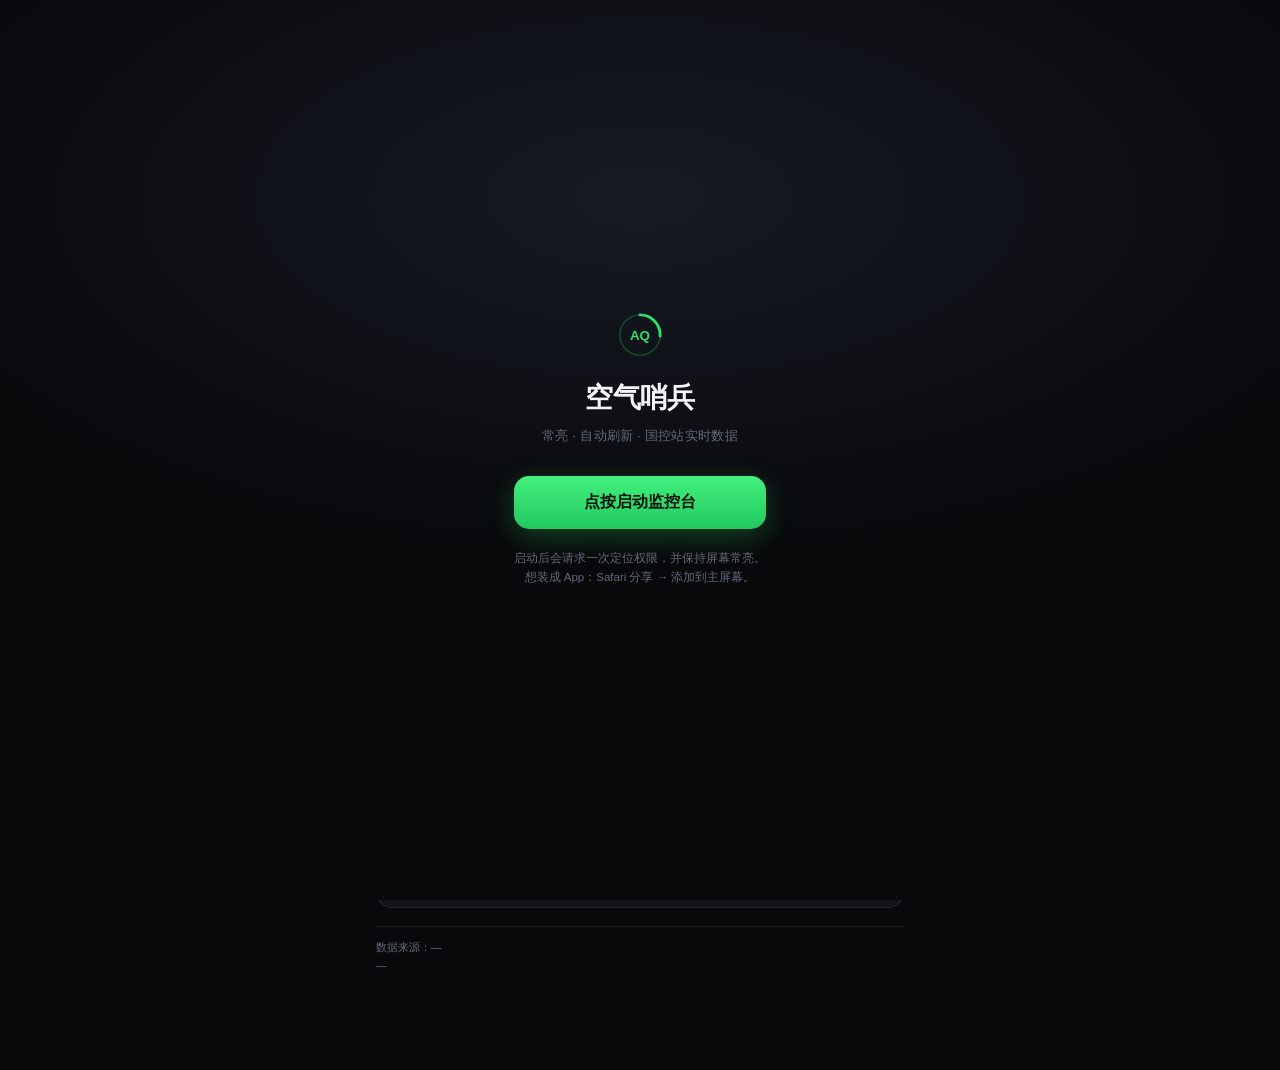
==== index.html @ 1b3ec516 "air sentinel: static PWA + hourly official CNEMC snapshot via Actions" ====
<!DOCTYPE html>
<html lang="zh-CN">
<head>
<meta charset="utf-8">
<meta name="viewport" content="width=device-width, initial-scale=1, maximum-scale=1, user-scalable=no, viewport-fit=cover">
<title>空气哨兵 · 便携版（模式数据）</title>
<meta name="description" content="iPhone 常亮实时空气质量看板，自动刷新，无需下拉。">
<meta name="theme-color" content="#08090b">
<meta name="apple-mobile-web-app-capable" content="yes">
<meta name="mobile-web-app-capable" content="yes">
<meta name="apple-mobile-web-app-status-bar-style" content="black-translucent">
<meta name="apple-mobile-web-app-title" content="空气哨兵">
<meta name="format-detection" content="telephone=no">
<link rel="apple-touch-icon" href="[data-uri]">



<style>
/* 空气哨兵 AirSentinel — 夜间观测站仪表 */

:root {
  --bg: #08090b;
  --surface: #11131a;
  --surface-2: #171a22;
  --line: rgba(255, 255, 255, 0.08);
  --line-strong: rgba(255, 255, 255, 0.16);
  --text: #f2f4f8;
  --text-2: #99a0ae;
  --text-3: #626a78;
  --aqi: #4a5060;
  --safe-top: env(safe-area-inset-top, 0px);
  --safe-bottom: env(safe-area-inset-bottom, 0px);
  --safe-left: env(safe-area-inset-left, 0px);
  --safe-right: env(safe-area-inset-right, 0px);
}

* { box-sizing: border-box; -webkit-tap-highlight-color: transparent; }

html, body {
  margin: 0;
  padding: 0;
  background: var(--bg);
  color: var(--text);
  font-family: -apple-system, BlinkMacSystemFont, "SF Pro Text", "PingFang SC",
    "Helvetica Neue", "Microsoft YaHei", sans-serif;
  font-size: 15px;
  line-height: 1.45;
  -webkit-font-smoothing: antialiased;
  -webkit-text-size-adjust: 100%;
  overscroll-behavior-y: none;
}

body {
  min-height: 100vh;
  min-height: 100dvh;
}

#wake-video {
  position: fixed;
  top: -1px;
  left: -1px;
  width: 1px;
  height: 1px;
  opacity: 0;
  pointer-events: none;
  z-index: -1;
}

/* 顶部主色漫射光 */
#glow {
  position: fixed;
  inset: 0;
  pointer-events: none;
  z-index: 0;
  background:
    radial-gradient(120% 55% at 50% -12%, color-mix(in srgb, var(--aqi) 42%, transparent) 0%, transparent 62%),
    radial-gradient(90% 40% at 50% 0%, color-mix(in srgb, var(--aqi) 16%, transparent) 0%, transparent 70%);
  transition: background 1.2s ease;
  will-change: background;
}

#app {
  position: relative;
  z-index: 1;
  max-width: 560px;
  margin: 0 auto;
  padding: calc(var(--safe-top) + 10px) calc(16px + var(--safe-right)) calc(var(--safe-bottom) + 96px) calc(16px + var(--safe-left));
  transition: transform 1.6s cubic-bezier(.4, 0, .2, 1);
  will-change: transform;
}

/* ---------- 顶栏 ---------- */
#topbar {
  display: flex;
  align-items: flex-start;
  justify-content: space-between;
  gap: 12px;
  min-height: 46px;
}

.loc-block { min-width: 0; flex: 1; }

.loc-name {
  font-size: 19px;
  font-weight: 600;
  letter-spacing: -0.01em;
  white-space: nowrap;
  overflow: hidden;
  text-overflow: ellipsis;
}

.loc-sub {
  font-size: 12px;
  color: var(--text-3);
  margin-top: 2px;
  white-space: nowrap;
  overflow: hidden;
  text-overflow: ellipsis;
  font-variant-numeric: tabular-nums;
}

.live-block {
  display: flex;
  align-items: center;
  gap: 8px;
  flex-shrink: 0;
  padding-top: 2px;
}

.ring-wrap { position: relative; width: 30px; height: 30px; }

.ring { width: 30px; height: 30px; transform: rotate(-90deg); display: block; }

.ring-bg { fill: none; stroke: rgba(255, 255, 255, 0.10); stroke-width: 3; }

.ring-fg {
  fill: none;
  stroke: var(--aqi);
  stroke-width: 3;
  stroke-linecap: round;
  stroke-dasharray: 100.53;
  stroke-dashoffset: 0;
  transition: stroke 1.2s ease;
}

.ring-dot {
  position: absolute;
  top: 50%;
  left: 50%;
  width: 5px;
  height: 5px;
  margin: -2.5px 0 0 -2.5px;
  border-radius: 50%;
  background: var(--aqi);
  transition: background 1.2s ease;
}

.ring-dot.pulse { animation: pulse 2.4s ease-in-out infinite; }

@keyframes pulse {
  0%, 100% { opacity: 1; transform: scale(1); }
  50% { opacity: 0.35; transform: scale(0.72); }
}

.live-text { display: flex; flex-direction: column; align-items: flex-end; line-height: 1.15; }

.live-label { font-size: 10px; color: var(--text-3); letter-spacing: 0.02em; }

.live-count {
  font-size: 13px;
  font-weight: 600;
  font-variant-numeric: tabular-nums;
  color: var(--text-2);
}

/* ---------- 横幅 ---------- */
.banner {
  margin-top: 12px;
  padding: 10px 12px;
  border-radius: 12px;
  font-size: 12.5px;
  line-height: 1.5;
  border: 1px solid transparent;
  display: flex;
  gap: 8px;
  align-items: flex-start;
}

.banner::before {
  content: "";
  flex-shrink: 0;
  width: 6px;
  height: 6px;
  border-radius: 50%;
  margin-top: 6px;
  background: currentColor;
}

.banner.warn { background: rgba(255, 176, 32, 0.12); border-color: rgba(255, 176, 32, 0.3); color: #ffc861; }
.banner.err  { background: rgba(255, 77, 79, 0.12); border-color: rgba(255, 77, 79, 0.32); color: #ff8b8c; }
.banner.info { background: rgba(64, 158, 255, 0.12); border-color: rgba(64, 158, 255, 0.3); color: #79bcff; }

.banner b { font-weight: 600; }

/* ---------- Hero ---------- */
.hero { margin-top: 6px; padding: 14px 0 6px; }

.hero-top { display: flex; justify-content: space-between; align-items: center; }

.hero-kicker {
  font-size: 11px;
  color: var(--text-3);
  letter-spacing: 0.08em;
  text-transform: uppercase;
}

.aqi-row {
  display: flex;
  align-items: baseline;
  gap: 14px;
  margin-top: -6px;
}

.aqi-num {
  font-size: clamp(92px, 32vw, 150px);
  font-weight: 600;
  letter-spacing: -0.055em;
  line-height: 0.92;
  color: var(--aqi);
  font-variant-numeric: tabular-nums;
  transition: color 1.2s ease;
  text-shadow: 0 0 48px color-mix(in srgb, var(--aqi) 34%, transparent);
  min-width: 2ch;
}

.aqi-num.tick { animation: tick 0.55s cubic-bezier(.2, .8, .3, 1); }

@keyframes tick {
  0% { transform: translateY(7px); opacity: 0.35; }
  100% { transform: translateY(0); opacity: 1; }
}

.aqi-side { flex: 1; min-width: 0; padding-bottom: 8px; }

.aqi-level {
  font-size: 26px;
  font-weight: 650;
  letter-spacing: -0.01em;
  color: var(--text);
  line-height: 1.1;
}

.aqi-alt {
  margin-top: 6px;
  font-size: 11.5px;
  color: var(--text-3);
  font-variant-numeric: tabular-nums;
  line-height: 1.4;
}

.aqi-alt b { color: var(--text-2); font-weight: 600; }

.aqi-primary {
  margin-top: 7px;
  font-size: 12.5px;
  color: var(--text-2);
}

.aqi-primary .chip {
  display: inline-block;
  padding: 2px 8px;
  border-radius: 6px;
  background: var(--surface-2);
  border: 1px solid var(--line);
  color: var(--text);
  font-weight: 600;
  font-size: 11.5px;
  margin-right: 5px;
}

/* 六级色标 */
.aqi-scale {
  display: flex;
  gap: 3px;
  margin-top: 14px;
  height: 4px;
}

.aqi-scale span {
  flex: 1;
  border-radius: 2px;
  background: var(--line-strong);
  opacity: 0.32;
  transition: opacity 0.5s ease, transform 0.5s ease;
}

.aqi-scale span[data-lv="0"] { background: #2ee06a; }
.aqi-scale span[data-lv="1"] { background: #f2d024; }
.aqi-scale span[data-lv="2"] { background: #ff8f3c; }
.aqi-scale span[data-lv="3"] { background: #ff4d4f; }
.aqi-scale span[data-lv="4"] { background: #c45cff; }
.aqi-scale span[data-lv="5"] { background: #a03054; }

.aqi-scale span.on { opacity: 1; transform: scaleY(1.9); }

.aqi-advice {
  margin: 14px 0 0;
  font-size: 13.5px;
  line-height: 1.62;
  color: var(--text-2);
}

.aqi-stamp {
  margin-top: 10px;
  font-size: 11.5px;
  color: var(--text-3);
  font-variant-numeric: tabular-nums;
}

/* ---------- 六项污染物 ---------- */
.grid6 {
  display: grid;
  grid-template-columns: repeat(3, 1fr);
  gap: 8px;
  margin-top: 20px;
}

.pcell {
  background: var(--surface);
  border: 1px solid var(--line);
  border-radius: 13px;
  padding: 10px 11px 11px;
  position: relative;
  overflow: hidden;
}

.pcell.hot { border-color: color-mix(in srgb, var(--pc, #fff) 45%, transparent); }

.pcell-label {
  font-size: 11px;
  color: var(--text-3);
  letter-spacing: 0.02em;
  display: flex;
  justify-content: space-between;
  align-items: baseline;
  gap: 4px;
}

.pcell-iaqi { font-size: 10px; font-variant-numeric: tabular-nums; opacity: 0.85; }

.pcell-val {
  margin-top: 5px;
  font-size: 23px;
  font-weight: 600;
  letter-spacing: -0.025em;
  line-height: 1.05;
  font-variant-numeric: tabular-nums;
  color: var(--text);
}

.pcell-val.na { color: var(--text-3); font-size: 17px; font-weight: 500; }

.pcell-unit { font-size: 10px; color: var(--text-3); margin-top: 2px; font-weight: 400; }

.pcell-bar {
  margin-top: 8px;
  height: 3px;
  border-radius: 2px;
  background: rgba(255, 255, 255, 0.08);
  overflow: hidden;
}

.pcell-bar i {
  display: block;
  height: 100%;
  border-radius: 2px;
  background: var(--pc, var(--text-3));
  width: 0;
  transition: width 0.7s cubic-bezier(.4, 0, .2, 1);
}

/* ---------- 面板 ---------- */
.panel {
  margin-top: 14px;
  background: var(--surface);
  border: 1px solid var(--line);
  border-radius: 16px;
  padding: 14px 14px 13px;
}

.panel-head {
  display: flex;
  align-items: baseline;
  justify-content: space-between;
  gap: 8px;
  margin-bottom: 10px;
}

.panel-head h2 {
  margin: 0;
  font-size: 13px;
  font-weight: 600;
  color: var(--text);
  letter-spacing: 0.01em;
}

.panel-note { font-size: 11px; color: var(--text-3); font-variant-numeric: tabular-nums; }

.panel-foot {
  margin: 10px 0 0;
  font-size: 11px;
  line-height: 1.55;
  color: var(--text-3);
  border-top: 1px solid var(--line);
  padding-top: 9px;
}

.chart-box { position: relative; width: 100%; height: 148px; }

#chart24 { display: block; width: 100%; height: 148px; }

/* 7 天趋势 */
.trend7 { display: flex; flex-direction: column; gap: 1px; }

.t7-row {
  display: grid;
  grid-template-columns: 62px 1fr 74px;
  align-items: center;
  gap: 9px;
  padding: 6px 0;
}

.t7-day { font-size: 12px; color: var(--text-2); font-variant-numeric: tabular-nums; }
.t7-day.today { color: var(--text); font-weight: 600; }

.t7-track { height: 8px; border-radius: 4px; background: rgba(255, 255, 255, 0.06); overflow: hidden; }

.t7-track i {
  display: block;
  height: 100%;
  border-radius: 4px;
  width: 0;
  transition: width 0.7s cubic-bezier(.4, 0, .2, 1);
}

.t7-val {
  display: flex;
  align-items: baseline;
  justify-content: flex-end;
  gap: 6px;
  font-variant-numeric: tabular-nums;
}

.t7-num { font-size: 15px; font-weight: 600; }
.t7-lv { font-size: 10.5px; color: var(--text-3); }

/* 气象 */
.wx-grid {
  display: grid;
  grid-template-columns: repeat(4, 1fr);
  gap: 8px;
}

.wx-cell { text-align: left; }
.wx-k { font-size: 10.5px; color: var(--text-3); letter-spacing: 0.02em; }
.wx-v {
  font-size: 17px;
  font-weight: 600;
  margin-top: 3px;
  font-variant-numeric: tabular-nums;
  letter-spacing: -0.02em;
}
.wx-u { font-size: 10px; color: var(--text-3); font-weight: 400; margin-left: 1px; }

/* ---------- 页脚 ---------- */
#foot {
  margin-top: 18px;
  padding-top: 12px;
  border-top: 1px solid var(--line);
  font-size: 10.5px;
  line-height: 1.7;
  color: var(--text-3);
}

#foot a { color: var(--text-3); }

/* ---------- 悬浮按钮 ---------- */
.gear, .refresh-btn {
  position: fixed;
  z-index: 30;
  width: 46px;
  height: 46px;
  border-radius: 50%;
  border: 1px solid var(--line-strong);
  background: rgba(23, 26, 34, 0.86);
  -webkit-backdrop-filter: blur(18px) saturate(1.5);
  backdrop-filter: blur(18px) saturate(1.5);
  color: var(--text-2);
  display: flex;
  align-items: center;
  justify-content: center;
  cursor: pointer;
  bottom: calc(var(--safe-bottom) + 22px);
  transition: color 0.2s, transform 0.2s, border-color 0.2s;
}

.gear { right: calc(var(--safe-right) + 18px); }
.refresh-btn { right: calc(var(--safe-right) + 74px); }

.gear:active, .refresh-btn:active { transform: scale(0.92); color: var(--text); border-color: var(--aqi); }

.refresh-btn.spin svg { animation: spin 0.8s linear infinite; }
@keyframes spin { to { transform: rotate(360deg); } }

/* ---------- 设置抽屉 ---------- */
.sheet { position: fixed; inset: 0; z-index: 60; }
.sheet[hidden] { display: none; }

.sheet-backdrop {
  position: absolute;
  inset: 0;
  background: rgba(0, 0, 0, 0.55);
  -webkit-backdrop-filter: blur(3px);
  backdrop-filter: blur(3px);
  animation: fade 0.22s ease;
}

@keyframes fade { from { opacity: 0; } to { opacity: 1; } }

.sheet-body {
  position: absolute;
  left: 0;
  right: 0;
  bottom: 0;
  max-height: 88vh;
  max-height: 88dvh;
  overflow-y: auto;
  -webkit-overflow-scrolling: touch;
  background: #101219;
  border-top-left-radius: 22px;
  border-top-right-radius: 22px;
  border-top: 1px solid var(--line-strong);
  padding: 8px 18px calc(var(--safe-bottom) + 26px);
  animation: slideup 0.3s cubic-bezier(.2, .8, .3, 1);
}

@keyframes slideup { from { transform: translateY(100%); } to { transform: translateY(0); } }

.sheet-grip {
  width: 38px;
  height: 4px;
  border-radius: 2px;
  background: rgba(255, 255, 255, 0.22);
  margin: 6px auto 12px;
}

.sheet-title { margin: 0 0 6px; font-size: 17px; font-weight: 650; }

.field { padding: 14px 0; border-top: 1px solid var(--line); }
.field-label { font-size: 11px; color: var(--text-3); letter-spacing: 0.06em; margin-bottom: 9px; }
.field-hint { margin: 9px 0 0; font-size: 11px; line-height: 1.55; color: var(--text-3); }

.seg {
  display: flex;
  gap: 5px;
  background: var(--surface);
  border: 1px solid var(--line);
  border-radius: 11px;
  padding: 3px;
}

.seg button {
  flex: 1;
  border: 0;
  background: transparent;
  color: var(--text-2);
  font-size: 12.5px;
  font-family: inherit;
  padding: 7px 2px;
  border-radius: 8px;
  cursor: pointer;
  white-space: nowrap;
  transition: background 0.18s, color 0.18s;
}

.seg button.on { background: var(--surface-2); color: var(--text); font-weight: 600; box-shadow: 0 1px 3px rgba(0,0,0,0.4); }

.seg-mini { margin-top: 11px; }
.seg-mini button { padding: 5px 2px; font-size: 11.5px; }

.row-switch { display: flex; align-items: center; justify-content: space-between; gap: 14px; }
.row-text { min-width: 0; }
.row-title { font-size: 14px; font-weight: 500; }
.row-sub { font-size: 11.5px; color: var(--text-3); margin-top: 2px; line-height: 1.45; }

.switch {
  flex-shrink: 0;
  width: 50px;
  height: 30px;
  border-radius: 15px;
  border: 1px solid var(--line-strong);
  background: var(--surface);
  padding: 0;
  cursor: pointer;
  position: relative;
  transition: background 0.22s, border-color 0.22s;
}

.switch span {
  position: absolute;
  top: 2px;
  left: 2px;
  width: 24px;
  height: 24px;
  border-radius: 50%;
  background: #6b7280;
  transition: transform 0.22s cubic-bezier(.2, .8, .3, 1), background 0.22s;
}

.switch[aria-checked="true"] { background: color-mix(in srgb, var(--aqi) 34%, var(--surface-2)); border-color: color-mix(in srgb, var(--aqi) 55%, transparent); }
.switch[aria-checked="true"] span { transform: translateX(20px); background: var(--aqi); }

.loc-actions { display: flex; gap: 8px; }

.btn {
  flex: 1;
  border: 1px solid var(--line-strong);
  background: var(--surface-2);
  color: var(--text);
  font-family: inherit;
  font-size: 13.5px;
  font-weight: 500;
  padding: 10px 12px;
  border-radius: 11px;
  cursor: pointer;
  transition: opacity 0.18s, transform 0.18s;
}

.btn:active { transform: scale(0.97); opacity: 0.82; }
.btn-ghost { background: transparent; color: var(--text-2); }
.btn-wide { width: 100%; margin-top: 16px; padding: 13px; font-size: 15px; font-weight: 600; }

.manual-box { display: flex; gap: 8px; margin-top: 9px; }
.manual-box .btn { flex: 0 0 auto; padding: 10px 16px; }

#manual-input {
  flex: 1;
  min-width: 0;
  background: var(--surface);
  border: 1px solid var(--line-strong);
  border-radius: 11px;
  color: var(--text);
  font-family: inherit;
  font-size: 14px;
  padding: 10px 12px;
  outline: none;
}

#manual-input:focus { border-color: var(--aqi); }

.diag {
  font-size: 11px;
  line-height: 1.75;
  color: var(--text-3);
  font-family: ui-monospace, "SF Mono", Menlo, monospace;
  font-variant-numeric: tabular-nums;
  background: var(--surface);
  border: 1px solid var(--line);
  border-radius: 11px;
  padding: 10px 11px;
  word-break: break-all;
}

.diag b { color: var(--text-2); font-weight: 500; }
.diag .ok { color: #2ee06a; }
.diag .bad { color: #ff8b8c; }

/* ---------- 启动层 ---------- */
.boot {
  position: fixed;
  inset: 0;
  z-index: 80;
  background: radial-gradient(90% 60% at 50% 22%, #161a24 0%, var(--bg) 68%);
  display: flex;
  align-items: center;
  justify-content: center;
  padding: 32px 28px calc(var(--safe-bottom) + 32px);
  animation: fade 0.3s ease;
}

.boot[hidden] { display: none; }

.boot-inner { text-align: center; max-width: 340px; }

.boot-mark {
  color: #2ee06a;
  margin: 0 auto 20px;
  width: 46px;
  height: 46px;
  animation: breathe 3.6s ease-in-out infinite;
}

@keyframes breathe {
  0%, 100% { opacity: 0.72; transform: scale(1); }
  50% { opacity: 1; transform: scale(1.06); }
}

.boot-title {
  margin: 0;
  font-size: 28px;
  font-weight: 680;
  letter-spacing: -0.02em;
}

.boot-sub {
  margin: 8px 0 30px;
  font-size: 13px;
  color: var(--text-3);
  letter-spacing: 0.02em;
}

.boot-btn {
  width: 100%;
  border: 0;
  border-radius: 15px;
  padding: 16px;
  font-family: inherit;
  font-size: 16px;
  font-weight: 650;
  color: #06110a;
  background: linear-gradient(180deg, #43f07e 0%, #22c95f 100%);
  cursor: pointer;
  box-shadow: 0 8px 28px rgba(46, 224, 106, 0.26);
  transition: transform 0.16s, box-shadow 0.16s;
}

.boot-btn:active { transform: scale(0.97); box-shadow: 0 4px 16px rgba(46, 224, 106, 0.2); }

.boot-note {
  margin: 20px 0 0;
  font-size: 11.5px;
  line-height: 1.7;
  color: var(--text-3);
}

/* 骨架/空态 */
.skel {
  background: linear-gradient(90deg, rgba(255,255,255,0.045) 25%, rgba(255,255,255,0.09) 37%, rgba(255,255,255,0.045) 63%);
  background-size: 400% 100%;
  animation: shimmer 1.4s ease infinite;
  border-radius: 5px;
  color: transparent !important;
}

@keyframes shimmer { 0% { background-position: 100% 50%; } 100% { background-position: 0 50%; } }

@media (max-width: 360px) {
  .grid6 { grid-template-columns: repeat(2, 1fr); }
  .wx-grid { grid-template-columns: repeat(2, 1fr); gap: 12px; }
  .aqi-level { font-size: 22px; }
}

@media (prefers-reduced-motion: reduce) {
  * { animation-duration: 0.01ms !important; transition-duration: 0.01ms !important; }
}

</style>
</head>
<body>

<!-- iOS 常亮保活：无声循环视频，不可见、不占位 -->
<video id="wake-video" playsinline webkit-playsinline muted loop preload="auto" aria-hidden="true" tabindex="-1"></video>

<div id="glow" aria-hidden="true"></div>

<!-- 首屏启动层：iOS 的常亮/视频保活与定位授权都需要一次用户手势 -->
<div id="boot" class="boot">
  <div class="boot-inner">
    <div class="boot-mark" aria-hidden="true">
      <svg viewBox="0 0 48 48" width="46" height="46">
        <circle cx="24" cy="24" r="21" fill="none" stroke="currentColor" stroke-width="1.5" opacity="0.28"></circle>
        <circle cx="24" cy="24" r="21" fill="none" stroke="currentColor" stroke-width="3" stroke-linecap="round"
                stroke-dasharray="34 98" transform="rotate(-90 24 24)"></circle>
        <text x="24" y="29" text-anchor="middle" font-size="14" font-weight="700" fill="currentColor"
              font-family="-apple-system, sans-serif">AQ</text>
      </svg>
    </div>
    <h1 class="boot-title">空气哨兵</h1>
    <p class="boot-sub">常亮 · 自动刷新 · 国控站实时数据</p>
    <button id="boot-btn" class="boot-btn" type="button">点按启动监控台</button>
    <p class="boot-note">
      启动后会请求一次定位权限，并保持屏幕常亮。<br>
      想装成 App：Safari 分享 → 添加到主屏幕。
    </p>
  </div>
</div>

<div id="app">

  <header id="topbar">
    <div class="loc-block">
      <div id="loc-name" class="loc-name">定位中…</div>
      <div id="loc-sub" class="loc-sub">正在获取你的位置</div>
    </div>
    <div class="live-block">
      <div class="ring-wrap" title="距下次自动刷新">
        <svg class="ring" viewBox="0 0 40 40" aria-hidden="true">
          <circle class="ring-bg" cx="20" cy="20" r="16"></circle>
          <circle class="ring-fg" id="ring-fg" cx="20" cy="20" r="16"></circle>
        </svg>
        <span id="ring-dot" class="ring-dot"></span>
      </div>
      <div class="live-text">
        <span id="live-label" class="live-label">自动刷新</span>
        <span id="live-count" class="live-count">--:--</span>
      </div>
    </div>
  </header>

  <div id="banner" class="banner" hidden></div>

  <main id="main">

    <section class="hero" id="hero">
      <div class="hero-top">
        <span class="hero-kicker" id="std-label">中国标准 AQI</span>
      </div>
      <div class="aqi-row">
        <div class="aqi-num" id="aqi-num">--</div>
        <div class="aqi-side">
          <div class="aqi-level" id="aqi-level">加载中</div>
          <div class="aqi-alt" id="aqi-alt"></div>
          <div class="aqi-primary" id="aqi-primary"></div>
        </div>
      </div>
      <div class="aqi-scale" id="aqi-scale" aria-hidden="true">
        <span data-lv="0"></span><span data-lv="1"></span><span data-lv="2"></span>
        <span data-lv="3"></span><span data-lv="4"></span><span data-lv="5"></span>
      </div>
      <p class="aqi-advice" id="aqi-advice">正在连接数据源…</p>
      <div class="aqi-stamp" id="aqi-stamp"></div>
    </section>

    <section class="grid6" id="grid6"></section>

    <section class="panel">
      <div class="panel-head">
        <h2>过去 24 小时</h2>
        <span class="panel-note" id="note-24">AQI 逐小时</span>
      </div>
      <div class="chart-box">
        <canvas id="chart24"></canvas>
      </div>
    </section>

    <section class="panel">
      <div class="panel-head">
        <h2 id="fc-title">未来 7 天</h2>
        <span class="panel-note">PM2.5 / PM10 / O₃ 日均区间</span>
      </div>
      <div id="trend7" class="trend7"></div>
      <div class="seg seg-mini" id="seg-fc">
        <button type="button" data-v="pm25" class="on">PM2.5</button>
        <button type="button" data-v="pm10">PM10</button>
        <button type="button" data-v="o3">臭氧</button>
      </div>
      <p class="panel-foot" id="fc-foot">这是逐日区间预报（min / avg / max），不是国控站实测值。国控站只发布已发生的实测数据，本身不提供预报。</p>
    </section>

    <section class="panel" id="wx-panel" hidden>
      <div class="panel-head">
        <h2>现场气象</h2>
        <span class="panel-note">辅助判读</span>
      </div>
      <div id="wx-grid" class="wx-grid"></div>
      <p class="panel-foot" id="wx-foot">现场气象与空气质量同一路国控站发布数据，用于解释污染的扩散与累积条件。</p>
    </section>

    <footer id="foot">
      <div id="src-line">数据来源：—</div>
      <div id="meta-line">—</div>
    </footer>

  </main>

</div>

<!-- 悬浮按钮必须位于 #app 之外：#app 带防烧屏 transform，会成为 fixed 的定位祖先 -->
<button id="gear" class="gear" type="button" aria-label="设置">
  <svg viewBox="0 0 24 24" width="20" height="20" aria-hidden="true">
    <path fill="currentColor" d="M12 8.5A3.5 3.5 0 1 0 12 15.5A3.5 3.5 0 1 0 12 8.5Zm0 5.2A1.7 1.7 0 1 1 12 10.3a1.7 1.7 0 0 1 0 3.4Z"/>
    <path fill="currentColor" d="M19.4 13.0a1.2 1.2 0 0 0 .7-1.1v-1.8a1.2 1.2 0 0 0-.7-1.1l-1.3-.5a6.4 6.4 0 0 0-.5-1.2l.5-1.3a1.2 1.2 0 0 0-.2-1.3l-1.3-1.3a1.2 1.2 0 0 0-1.3-.2l-1.3.5a6.4 6.4 0 0 0-1.2-.5L12 2.6a1.2 1.2 0 0 0-1.1-.7H9.1a1.2 1.2 0 0 0-1.1.7l-.5 1.3a6.4 6.4 0 0 0-1.2.5l-1.3-.5a1.2 1.2 0 0 0-1.3.2L2.4 5.4a1.2 1.2 0 0 0-.2 1.3l.5 1.3a6.4 6.4 0 0 0-.5 1.2l-1.3.5a1.2 1.2 0 0 0-.7 1.1v1.8a1.2 1.2 0 0 0 .7 1.1l1.3.5a6.4 6.4 0 0 0 .5 1.2l-.5 1.3a1.2 1.2 0 0 0 .2 1.3l1.3 1.3a1.2 1.2 0 0 0 1.3.2l1.3-.5a6.4 6.4 0 0 0 1.2.5l.5 1.3a1.2 1.2 0 0 0 1.1.7h1.8a1.2 1.2 0 0 0 1.1-.7l.5-1.3a6.4 6.4 0 0 0 1.2-.5l1.3.5a1.2 1.2 0 0 0 1.3-.2l1.3-1.3a1.2 1.2 0 0 0 .2-1.3l-.5-1.3a6.4 6.4 0 0 0 .5-1.2l1.3-.5ZM12 16.9A4.9 4.9 0 1 1 12 7.1a4.9 4.9 0 0 1 0 9.8Z"/>
  </svg>
</button>

<button id="refresh-btn" class="refresh-btn" type="button" aria-label="立即刷新">
  <svg viewBox="0 0 24 24" width="20" height="20" aria-hidden="true">
    <path fill="currentColor" d="M12 5V2L7 6l5 4V7a5 5 0 1 1-5 5H5a7 7 0 1 0 7-7Z"/>
  </svg>
</button>

<div id="sheet" class="sheet" hidden>
  <div class="sheet-backdrop" data-close></div>
  <div class="sheet-body" role="dialog" aria-modal="true" aria-label="设置">
    <div class="sheet-grip"></div>
    <h2 class="sheet-title">显示与刷新</h2>

    <div class="field">
      <div class="field-label">自动刷新间隔</div>
      <div class="seg" id="seg-interval">
        <button type="button" data-v="60">1 分钟</button>
        <button type="button" data-v="300">5 分钟</button>
        <button type="button" data-v="600">10 分钟</button>
        <button type="button" data-v="1800">30 分钟</button>
      </div>
      <p class="field-hint">国控站实测值本身约每小时更新一次，刷新更快只是更早拿到新数据。</p>
    </div>

    <div class="field">
      <div class="field-label">评价标准</div>
      <div class="seg" id="seg-std">
        <button type="button" data-v="cn">中国 HJ 633-2012</button>
        <button type="button" data-v="us">美国 US EPA</button>
      </div>
      <p class="field-hint">同一份浓度数据，两套标准的分级限值不同，美标通常更严。</p>
    </div>

    <div class="field">
      <div class="field-label">屏幕常亮</div>
      <div class="row-switch">
        <div class="row-text">
          <div class="row-title">保持屏幕不熄灭</div>
          <div class="row-sub" id="wake-status">未启用</div>
        </div>
        <button type="button" id="sw-wake" class="switch" role="switch" aria-checked="false" aria-label="保持屏幕不熄灭"><span></span></button>
      </div>
      <p class="field-hint">iPhone 网页无法调用系统常亮接口，这里用一段无声循环视频保活。会略微增加发热和耗电。</p>
    </div>

    <div class="field">
      <div class="field-label">防烧屏微位移</div>
      <div class="row-switch">
        <div class="row-text">
          <div class="row-title">每分钟轻微移动画面</div>
          <div class="row-sub">OLED 屏长时间显示静止内容会留残影</div>
        </div>
        <button type="button" id="sw-shift" class="switch" role="switch" aria-checked="true" aria-label="防烧屏微位移"><span></span></button>
      </div>
    </div>

    <div class="field">
      <div class="field-label">现场气象</div>
      <div class="row-switch">
        <div class="row-text">
          <div class="row-title">显示温湿度与风力</div>
          <div class="row-sub">帮助判断污染扩散条件</div>
        </div>
        <button type="button" id="sw-wx" class="switch" role="switch" aria-checked="true" aria-label="显示现场气象"><span></span></button>
      </div>
    </div>

    <div class="field">
      <div class="field-label">免密钥备用源</div>
      <div class="row-switch">
        <div class="row-text">
          <div class="row-title">官方不可用时用模式数据兜底</div>
          <div class="row-sub">关闭后，未配置官方 token 时页面不显示任何数字</div>
        </div>
        <button type="button" id="sw-fallback" class="switch" role="switch" aria-checked="true" aria-label="免密钥备用源"><span></span></button>
      </div>
      <p class="field-hint">备用源是 Open-Meteo 的卫星+模式推算值，显示时会明确标注；官方国控站数据接通后自动优先使用官方。</p>
    </div>

    <div class="field">
      <div class="field-label">位置</div>
      <div class="loc-actions">
        <button type="button" id="btn-relocate" class="btn">重新定位</button>
        <button type="button" id="btn-manual" class="btn btn-ghost">手动指定城市</button>
      </div>
      <div id="manual-box" class="manual-box" hidden>
        <input id="manual-input" type="text" inputmode="search" autocomplete="off" placeholder="输入城市或区县名，如：杭州西湖区">
        <button type="button" id="btn-manual-go" class="btn">确定</button>
      </div>
      <p class="field-hint" id="loc-hint">定位失败时会自动回退到上次成功的位置。</p>
    </div>

    <div class="field">
      <div class="field-label">运行状态</div>
      <div class="diag" id="diag"></div>
    </div>

    <button type="button" class="btn btn-wide" data-close>完成</button>
  </div>
</div>

<script>window.__AIRSENTINEL_DIRECT__=true;window.__BUILD__="2026-11-03T06:39:31.716Z";</script>
<script>
/* 空气哨兵 AirSentinel — iPhone 常亮实时空气质量监控台
 *
 * 与 Air Matters 的关键差别：不需要手动下拉。
 * 页面自己按设定间隔取数、自己重绘、自己处理失败与数据过期，
 * 并用 Wake Lock（或无声视频兜底）阻止 iOS 熄屏，保证定时器不被冻结。
 */
(() => {
  'use strict';

  // ============================================================
  // 常量
  // ============================================================

  // 16x16、1 秒、无声、H.264 baseline 的极小视频，用于 iOS 常亮兜底（内联，不依赖网络）
  const SILENT_MP4_B64 =
    'AAAAIGZ0eXBpc29tAAACAGlzb21pc28yYXZjMW1wNDEAAAM/[base64]//AAAALmF2Y0MBQsAe/[base64]//[base64]/U';

  const LEVEL_COLORS = ['#2ee06a', '#f2d024', '#ff8f3c', '#ff4d4f', '#c45cff', '#a03054'];

  const ADVICE = [
    '空气质量令人满意，基本无空气污染，各类人群可正常活动。',
    '空气质量可接受，但某些污染物可能对极少数异常敏感人群的健康有较弱影响。',
    '易感人群症状有轻度加剧，健康人群可能出现刺激症状。儿童、老年人以及心脏病、呼吸系统疾病患者应减少长时间、高强度的户外锻炼。',
    '进一步加剧易感人群症状，可能对健康人群的心脏、呼吸系统有影响。疾病患者应避免长时间、高强度户外锻炼，一般人群适量减少户外运动。',
    '心脏病和肺病患者症状显著加剧，运动耐受力降低，健康人群普遍出现症状。儿童、老年人和病人应停留在室内并停止户外运动，一般人群减少户外活动。',
    '健康人群运动耐受力降低，有明显强烈症状。儿童、老年人和病人应留在室内、避免体力消耗，一般人群应避免户外活动。',
  ];

  const POLLUTANTS = [
    { key: 'pm25', label: 'PM2.5', digits: 0 },
    { key: 'pm10', label: 'PM10', digits: 0 },
    { key: 'o3', label: 'O₃', digits: 0 },
    { key: 'no2', label: 'NO₂', digits: 0 },
    { key: 'so2', label: 'SO₂', digits: 1 },
    { key: 'co', label: 'CO', digits: 1 },
  ];

  const FC_LABEL = { pm25: 'PM2.5', pm10: 'PM10', o3: '臭氧 O₃' };
  const WEEKDAY = ['周日', '周一', '周二', '周三', '周四', '周五', '周六'];
  const RING_C = 2 * Math.PI * 16;
  const MAX_POINTS = 240;

  const K = {
    settings: 'airsentinel.settings.v2',
    geo: 'airsentinel.geo.v2',
    series: 'airsentinel.series.v2',
    booted: 'airsentinel.booted.v2',
  };

  const DEFAULTS = { interval: 300, std: 'cn', keepAwake: true, pixelShift: true, showWeather: true, fcKey: 'pm25', allowFallback: true };

  // ============================================================
  // 小工具
  // ============================================================

  const $ = (id) => document.getElementById(id);
  const clamp = (n, lo, hi) => Math.min(hi, Math.max(lo, n));

  function readStore(key, fallback) {
    try {
      const raw = localStorage.getItem(key);
      return raw ? JSON.parse(raw) : fallback;
    } catch { return fallback; }
  }

  function writeStore(key, value) {
    try { localStorage.setItem(key, JSON.stringify(value)); } catch { /* 隐私模式下静默降级 */ }
  }

  function fmtNum(v, digits) {
    if (v === null || v === undefined || !Number.isFinite(v)) return '—';
    return Number(v).toFixed(digits).replace(/\.0+$/, '');
  }

  function pad2(n) { return String(n).padStart(2, '0'); }

  function hhmm(date) { return `${pad2(date.getHours())}:${pad2(date.getMinutes())}`; }

  function mmss(sec) {
    sec = Math.max(0, Math.round(sec));
    return `${pad2(Math.floor(sec / 60))}:${pad2(sec % 60)}`;
  }

  function agoText(ms) {
    const s = Math.max(0, Math.round((Date.now() - ms) / 1000));
    if (s < 60) return `${s} 秒前`;
    if (s < 3600) return `${Math.floor(s / 60)} 分钟前`;
    if (s < 86400) return `${Math.floor(s / 3600)} 小时前`;
    return `${Math.floor(s / 86400)} 天前`;
  }

  function dayLabel(isoDay, todayIso) {
    if (isoDay === todayIso) return '今天';
    const d = new Date(`${isoDay}T12:00:00`);
    if (Number.isNaN(d.getTime())) return isoDay.slice(5);
    const diff = Math.round((new Date(`${todayIso}T12:00:00`) - d) / 86400000);
    if (diff === -1) return '明天';
    if (diff === 1) return '昨天';
    return `${d.getMonth() + 1}/${d.getDate()} ${WEEKDAY[d.getDay()]}`;
  }

  function levelColorOf(idx) { return LEVEL_COLORS[clamp(idx, 0, 5)]; }

  function levelIndexOf(aqi) {
    if (aqi === null || aqi === undefined) return -1;
    if (aqi <= 50) return 0;
    if (aqi <= 100) return 1;
    if (aqi <= 150) return 2;
    if (aqi <= 200) return 3;
    if (aqi <= 300) return 4;
    return 5;
  }

  // ============================================================
  // 运行状态
  // ============================================================

  const S = {
    settings: Object.assign({}, DEFAULTS, readStore(K.settings, {})),
    geo: readStore(K.geo, null),
    data: null,
    series: [],
    lastOkAt: 0,
    lastTryAt: 0,
    lastError: null,
    failStreak: 0,
    nextAt: 0,
    inflight: false,
    wakeLock: null,
    wakeMode: 'none',
    shiftTimer: null,
    cfgTimer: null,
    configured: null,
    lastErrorCode: null,
    lastCnemcErr: null,
    demo: new URLSearchParams(location.search).has('demo'),
  };

  function saveSettings() { writeStore(K.settings, S.settings); }

  // ============================================================
  // 24 小时序列：本机累积
  //
  // 国控站发布接口不提供干净的逐小时历史（aqicn 的历史端点是压缩增量编码的
  // SSE 流，不适合做依赖），所以曲线由本机每次成功取数后累积。
  // 手机长期挂着，一天之内就会补满 24 小时。
  // ============================================================

  function seriesKey() {
    const st = S.data && S.data.station;
    return st && st.idx ? `idx-${st.idx}` : 'manual';
  }

  function loadSeries() {
    const all = readStore(K.series, {});
    S.series = Array.isArray(all[seriesKey()]) ? all[seriesKey()] : [];
  }

  function saveSeries() {
    const all = readStore(K.series, {});
    all[seriesKey()] = S.series.slice(-MAX_POINTS);
    // 只保留最近 3 个站点，避免 localStorage 无限膨胀
    const keys = Object.keys(all);
    if (keys.length > 3) keys.slice(0, keys.length - 3).forEach((k) => delete all[k]);
    writeStore(K.series, all);
  }

  function appendSeries() {
    // 上游已提供逐小时历史时不再本机累积，避免重复存储
    if (S.data && Array.isArray(S.data.history24h) && S.data.history24h.length >= 2) return;
    const v = S.data && S.data.views;
    if (!v) return;
    const usA = v.us.aqi, cnA = v.cn.aqi;
    const observed = S.data.observed_at ? Date.parse(S.data.observed_at) : Date.now();
    const t = Number.isFinite(observed) ? observed : Date.now();
    const last = S.series[S.series.length - 1];
    // 上游约每小时才出新值：观测时间没变就只更新数值，不新增点
    if (last && Math.abs(last.t - t) < 10 * 60 * 1000) {
      last.us = usA; last.cn = cnA; last.at = Date.now();
    } else {
      S.series.push({ t, us: usA, cn: cnA, at: Date.now() });
    }
    if (S.series.length > MAX_POINTS) S.series = S.series.slice(-MAX_POINTS);
    saveSeries();
  }

  // ============================================================
  // 取数
  // ============================================================

  async function fetchAQ() {
    // 还没有位置时不计失败、不覆盖定位指引横幅，只让倒计时继续走
    if (!S.geo && !S.demo) {
      scheduleNext();
      return;
    }
    if (S.inflight) return;
    S.inflight = true;
    S.lastTryAt = Date.now();
    const btn = $('refresh-btn');
    if (btn) btn.classList.add('spin');

    try {
      const payload = S.demo ? demoPayload() : await fetchRemote();
      S.data = payload;
      S.lastOkAt = Date.now();
      S.failStreak = 0;
      S.lastError = null;
      loadSeries();
      appendSeries();
      try {
        renderAll();
      } catch (renderErr) {
        tickErrors += 1;
        S.lastError = '渲染异常: ' + (renderErr && renderErr.message ? renderErr.message : String(renderErr));
      }
      clearBanner();
    } catch (err) {
      S.failStreak += 1;
      S.lastError = err && err.message ? err.message : String(err);
      S.lastErrorCode = err && err.code ? String(err.code) : null;
      renderErrorState();
    } finally {
      S.inflight = false;
      if (btn) btn.classList.remove('spin');
      scheduleNext();
      renderDiag();
    }
  }

  /** 健康检查：不需要位置就能知道服务端数据源是否已配置。 */
  async function checkConfig() {
    try {
      const r = await fetch('/functions/v1/app/', { cache: 'no-store' });
      const b = await r.json();
      S.configured = Boolean(b && b.configured);
    } catch {
      S.configured = null;
    }
    renderDiag();
    return S.configured;
  }

  // ============================================================
  // 本地直连模式（单文件便携版）
  //
  // 当页面注入 window.__AIRSENTINEL_DIRECT__ = true 时，不经过服务端代理，
  // 浏览器直接调用 Open-Meteo（免 Key、CORS 开放）。用于把整个应用打包成
  // 单个 HTML 文件放到任意匿名 HTTPS 静态托管上，实现免登录常亮展示。
  // 该模式只有模式推算数据；官方国控站链路必须走服务端代理版本。
  // ============================================================

  const DIRECT = Boolean(window.__AIRSENTINEL_DIRECT__);

  const D_US_BP = {
    pm25: [[0, 12.0, 0, 50], [12.1, 35.4, 51, 100], [35.5, 55.4, 101, 150], [55.5, 150.4, 151, 200], [150.5, 250.4, 201, 300], [250.5, 350.4, 301, 400], [350.5, 500.4, 401, 500]],
    pm10: [[0, 54, 0, 50], [55, 154, 51, 100], [155, 254, 101, 150], [255, 354, 151, 200], [355, 424, 201, 300], [425, 504, 301, 400], [505, 604, 401, 500]],
    co: [[0, 4.4, 0, 50], [4.5, 9.4, 51, 100], [9.5, 12.4, 101, 150], [12.5, 15.4, 151, 200], [15.5, 30.4, 201, 300], [30.5, 40.4, 301, 400], [40.5, 50.4, 401, 500]],
    so2: [[0, 35, 0, 50], [36, 75, 51, 100], [76, 185, 101, 150], [186, 304, 151, 200], [305, 604, 201, 300], [605, 804, 301, 400], [805, 1004, 401, 500]],
    no2: [[0, 53, 0, 50], [54, 100, 51, 100], [101, 360, 101, 150], [361, 649, 151, 200], [650, 1249, 201, 300], [1250, 1649, 301, 400], [1650, 2049, 401, 500]],
    o3: [[0, 54, 0, 50], [55, 70, 51, 100], [71, 85, 101, 150], [86, 105, 151, 200], [106, 200, 201, 300], [201, 404, 301, 400], [405, 604, 401, 500]],
  };
  const D_CN_BP = {
    pm25: [[0, 35, 0, 50], [35, 75, 50, 100], [75, 115, 100, 150], [115, 150, 150, 200], [150, 250, 200, 300], [250, 350, 300, 400], [350, 500, 400, 500]],
    pm10: [[0, 50, 0, 50], [50, 150, 50, 100], [150, 250, 100, 150], [250, 350, 150, 200], [350, 420, 200, 300], [420, 500, 300, 400], [500, 600, 400, 500]],
    so2: [[0, 50, 0, 50], [50, 150, 50, 100], [150, 475, 100, 150], [475, 800, 150, 200], [800, 1600, 200, 300], [1600, 2100, 300, 400], [2100, 2620, 400, 500]],
    no2: [[0, 40, 0, 50], [40, 80, 50, 100], [80, 180, 100, 150], [180, 280, 150, 200], [280, 565, 200, 300], [565, 750, 300, 400], [750, 940, 400, 500]],
    co: [[0, 2, 0, 50], [2, 4, 50, 100], [4, 14, 100, 150], [14, 24, 150, 200], [24, 36, 200, 300], [36, 48, 300, 400], [48, 90, 400, 500]],
    o3: [[0, 160, 0, 50], [160, 200, 50, 100], [200, 300, 100, 150], [300, 400, 150, 200], [400, 800, 200, 300], [800, 1000, 300, 400], [1000, 1200, 400, 500]],
  };
  // μg/m³ -> 美标单位 的除数（CO：1 ppm = 1145.6 μg/m³）
  const D_UG_TO_US = { pm25: 1, pm10: 1, o3: 48 / 24.45, no2: 46.01 / 24.45, so2: 64.06 / 24.45, co: (28.01 / 24.45) * 1000 };
  const D_US_UNIT = { pm25: 'μg/m³', pm10: 'μg/m³', o3: 'ppb', no2: 'ppb', so2: 'ppb', co: 'ppm' };
  const D_KEYS = ['pm25', 'pm10', 'o3', 'no2', 'so2', 'co'];
  const D_FIELD = { pm25: 'pm2_5', pm10: 'pm10', o3: 'ozone', no2: 'nitrogen_dioxide', so2: 'sulphur_dioxide', co: 'carbon_monoxide' };

  function dFwd(table, key, conc) {
    const t = table[key];
    if (!t || !Number.isFinite(conc) || conc < 0) return null;
    for (const [cLo, cHi, iLo, iHi] of t) {
      if (conc >= cLo && conc <= cHi) return cHi === cLo ? Math.round(iLo) : Math.round(iLo + ((conc - cLo) * (iHi - iLo)) / (cHi - cLo));
    }
    return conc > t[t.length - 1][1] ? Math.round(t[t.length - 1][3]) : 0;
  }

  function dViewsFromConc(concUG) {
    const usPol = {}, cnPol = {};
    let usMax = -1, cnMax = -1, usPrimary = 'pm25', cnPrimary = 'pm25';
    D_KEYS.forEach((k) => {
      const ug = concUG[k];
      if (ug === null || ug === undefined || !Number.isFinite(ug)) {
        usPol[k] = { index: null, conc: null, unit: D_US_UNIT[k], is_primary: false };
        cnPol[k] = { index: null, conc: null, unit: k === 'co' ? 'mg/m³' : 'μg/m³', is_primary: false };
        return;
      }
      const usConc = ug / D_UG_TO_US[k];
      const cnConc = k === 'co' ? ug / 1000 : ug;
      const usIdx = dFwd(D_US_BP, k, usConc);
      const cnIdx = dFwd(D_CN_BP, k, cnConc);
      usPol[k] = { index: usIdx, conc: Number(usConc.toFixed(k === 'co' ? 2 : 1)), unit: D_US_UNIT[k], is_primary: false };
      cnPol[k] = { index: cnIdx, conc: Number(cnConc.toFixed(k === 'co' ? 2 : 1)), unit: k === 'co' ? 'mg/m³' : 'μg/m³', is_primary: false };
      if (usIdx !== null && usIdx > usMax) { usMax = usIdx; usPrimary = k; }
      if (cnIdx !== null && cnIdx > cnMax) { cnMax = cnIdx; cnPrimary = k; }
    });
    D_KEYS.forEach((k) => { usPol[k].is_primary = k === usPrimary; cnPol[k].is_primary = k === cnPrimary; });
    const usAqi = usMax >= 0 ? usMax : null;
    const cnAqi = cnMax >= 0 ? cnMax : null;
    const ul = levelIndexOf(usAqi === null ? -1 : usAqi);
    const cl = levelIndexOf(cnAqi === null ? -1 : cnAqi);
    const US_NAMES = ['Good', 'Moderate', 'Unhealthy for Sensitive Groups', 'Unhealthy', 'Very Unhealthy', 'Hazardous'];
    const US_CN = ['优', '良', '对敏感人群不健康', '不健康', '非常不健康', '危险'];
    const CN_NAMES = ['优', '良', '轻度污染', '中度污染', '重度污染', '严重污染'];
    return {
      us: { std: 'us', aqi: usAqi, level: US_NAMES[ul], level_index: usAqi === null ? -1 : ul, level_alt: US_CN[ul], pollutants: usPol },
      cn: { std: 'cn', aqi: cnAqi, level: CN_NAMES[cl], level_index: cnAqi === null ? -1 : cl, level_alt: '', pollutants: cnPol },
    };
  }

  async function dFetchJSON(url) {
    const r = await fetch(url, { cache: 'no-store' });
    if (!r.ok) throw new Error(`direct_http_${r.status}`);
    return r.json();
  }

  async function dPostJSON(url, body) {
    const r = await fetch(url, {
      method: 'POST',
      cache: 'no-store',
      headers: { 'content-type': 'application/x-www-form-urlencoded; charset=UTF-8' },
      body,
    });
    if (!r.ok) throw new Error(`direct_http_${r.status}`);
    return r.json();
  }

  /** 官方主源：中国环境监测总站"全国城市空气质量实时发布"（免密钥，经同源 /cnemc 代理）。
   *  直接给出国标 AQI、等级、首要污染物、站点级六项浓度与健康建议，并带逐小时历史。 */
  async function fetchCnemc() {
    const g0 = S.geo;
    if (!g0) throw new Error('还没有位置信息');
    let lat = g0.lat, lon = g0.lon;
    if ((lat === null || lat === undefined) && g0.q) {
      const gc = await dFetchJSON(`https://geocoding-api.open-meteo.com/v1/search?name=${encodeURIComponent(g0.q)}&count=1&language=zh&format=json`);
      const r0 = gc && gc.results && gc.results[0];
      if (!r0) throw new Error(`找不到城市：${g0.q}`);
      lat = Number(Number(r0.latitude).toFixed(4));
      lon = Number(Number(r0.longitude).toFixed(4));
      S.geo = { lat, lon, q: g0.q, source: 'manual', at: Date.now() };
      writeStore(K.geo, S.geo);
    }
    if (lat === null || lat === undefined || lon === null || lon === undefined) throw new Error('官方源需要经纬度');

    const all = await dFetchJSON('/cnemc/CityData/GetAllCityRealTimeAQIModels');
    if (!Array.isArray(all) || !all.length) throw new Error('官方源返回为空');
    const hav = (a, b, c, d) => {
      const x = (c - a) * 111.0;
      const y = (d - b) * 111.0 * Math.cos((a * Math.PI) / 180);
      return Math.hypot(x, y);
    };
    let city = null, best = Infinity;
    all.forEach((c) => {
      const cl = parseFloat(c.Latitude), co = parseFloat(c.Longitude);
      if (!Number.isFinite(cl) || !Number.isFinite(co)) return;
      const dd = hav(lat, lon, cl, co);
      if (dd < best) { best = dd; city = c; }
    });
    if (!city) throw new Error('官方源未匹配到城市');

    const live = await dFetchJSON(`/cnemc/CityData/GetAQIDataPublishLive?cityName=${encodeURIComponent(city.Area)}`);
    const stations = Array.isArray(live) ? live : [];
    if (!stations.length) throw new Error('官方源无站点实况');
    let st = stations[0], sb = Infinity;
    stations.forEach((s) => {
      const sl = parseFloat(s.Latitude), so = parseFloat(s.Longitude);
      if (!Number.isFinite(sl) || !Number.isFinite(so)) return;
      const dd = hav(lat, lon, sl, so);
      if (dd < sb) { sb = dd; st = s; }
    });

    const numF = (v) => { const n = parseFloat(v); return Number.isFinite(n) ? n : null; };
    const coMg = numF(st.CO);
    const concUG = {
      pm25: numF(st.PM2_5), pm10: numF(st.PM10), o3: numF(st.O3),
      no2: numF(st.NO2), so2: numF(st.SO2), co: coMg === null ? null : coMg * 1000,
    };
    const views = dViewsFromConc(concUG);
    const officialAqi = numF(st.AQI);
    const CN_NAMES = ['优', '良', '轻度污染', '中度污染', '重度污染', '严重污染'];
    if (officialAqi !== null) {
      views.cn.aqi = officialAqi;
      views.cn.level_index = levelIndexOf(officialAqi);
      views.cn.level = CN_NAMES[views.cn.level_index] || views.cn.level;
    }

    const pp = String(st.PrimaryPollutant || city.PrimaryPollutant || '');
    let primary = 'pm25';
    if (pp.indexOf('PM10') >= 0) primary = 'pm10';
    else if (pp.indexOf('PM2.5') >= 0) primary = 'pm25';
    else if (pp.indexOf('O3') >= 0) primary = 'o3';
    else if (pp.indexOf('NO2') >= 0) primary = 'no2';
    else if (pp.indexOf('SO2') >= 0) primary = 'so2';
    else if (pp.indexOf('CO') >= 0) primary = 'co';
    D_KEYS.forEach((k) => {
      views.cn.pollutants[k].is_primary = k === primary;
      views.us.pollutants[k].is_primary = k === primary;
    });

    let history24h = [];
    try {
      // 官方逐小时历史：必须 POST + 表单 body；TimePoint 为 /Date(ms)/ 形式
      const hist = await dPostJSON('/cnemc/HourChangesPublish/GetCityRealTimeAqiHistoryByCondition', 'citycode=' + encodeURIComponent(city.CityCode));
      const rows = Array.isArray(hist) ? hist : [];
      const now = Date.now();
      history24h = rows
        .map((r) => {
          let ts = NaN;
          const m = /\/Date\((\d+)\)\//.exec(String(r.TimePoint || ''));
          if (m) ts = Number(m[1]);
          else if (r.TimePoint) ts = Date.parse(r.TimePoint);
          const coMg = numF(r.CO);
          const v = dViewsFromConc({
            pm25: numF(r.PM2_5), pm10: numF(r.PM10), o3: numF(r.O3),
            no2: numF(r.NO2), so2: numF(r.SO2), co: coMg === null ? null : coMg * 1000,
          });
          const cnAqi = numF(r.AQI);
          return Number.isFinite(ts) ? { t: ts, cn: cnAqi !== null ? cnAqi : v.cn.aqi, us: v.us.aqi } : null;
        })
        .filter(Boolean)
        .filter((p) => p.t <= now && p.t >= now - 24 * 3600 * 1000);
    } catch { history24h = []; }

    let wx = null;
    try {
      wx = await dFetchJSON(`https://api.open-meteo.com/v1/forecast?latitude=${lat}&longitude=${lon}&current=temperature_2m,relative_humidity_2m,wind_speed_10m,surface_pressure&timezone=auto`);
    } catch { /* 气象为辅助，失败不阻塞官方主数据 */ }
    const wxc = (wx && wx.current) || {};
    const windKmh = numF(wxc.wind_speed_10m);

    return {
      ok: true,
      requested_std: S.settings.std,
      source: { kind: 'cnemc', official: true, label: '中国环境监测总站 · 全国城市空气质量实时发布（官方实测）' },
      station: {
        name: `${city.Area}${st.PositionName ? ' · ' + st.PositionName : ''}`,
        location: st.PositionName || null,
        idx: st.StationCode || null,
        lat: numF(st.Latitude), lon: numF(st.Longitude),
        url: 'https://air.cnemc.cn:18007/',
        attributions: [{ name: '中国环境监测总站（全国城市空气质量实时发布平台）', url: 'https://air.cnemc.cn:18007/' }],
      },
      primary,
      primary_label: PRIMARY_LABEL_D[primary] || primary.toUpperCase(),
      observed_at: st.TimePoint || city.TimePoint || null,
      observed_tz: '+08:00',
      views,
      weather: {
        temperature_c: numF(wxc.temperature_2m),
        humidity_pct: numF(wxc.relative_humidity_2m),
        wind_ms: windKmh === null ? null : Number((windKmh / 3.6).toFixed(1)),
        pressure_hpa: numF(wxc.surface_pressure),
      },
      forecast: {},
      history24h,
      advice: st.Measure || null,
      fetched_at: new Date().toISOString(),
      derivation: '国标 AQI/等级/首要污染物为官方原值；美标视图由官方浓度按 US EPA 断点表正向计算。',
    };
  }

  /** GitHub Pages 快照源：Actions 每小时抓官方数据提交为静态 JSON，
   *  使纯静态公网托管也能展示官方实测值（无服务端时的官方通道）。 */
  async function fetchSnapshot() {
    const g0 = S.geo;
    if (!g0) throw new Error('还没有位置信息');
    let lat = g0.lat, lon = g0.lon;
    if ((lat === null || lat === undefined) && g0.q) {
      const gc = await dFetchJSON(`https://geocoding-api.open-meteo.com/v1/search?name=${encodeURIComponent(g0.q)}&count=1&language=zh&format=json`);
      const r0 = gc && gc.results && gc.results[0];
      if (!r0) throw new Error(`找不到城市：${g0.q}`);
      lat = Number(Number(r0.latitude).toFixed(4));
      lon = Number(Number(r0.longitude).toFixed(4));
      S.geo = { lat, lon, q: g0.q, source: 'manual', at: Date.now() };
      writeStore(K.geo, S.geo);
    }
    if (lat === null || lat === undefined) throw new Error('快照源需要经纬度');

    const snap = await dFetchJSON(`./data/cities.json?_=${Date.now()}`);
    const list = snap && Array.isArray(snap.cities) ? snap.cities : null;
    if (!list || !list.length) throw new Error('快照为空');
    const hav = (a, b, c, d) => {
      const x = (c - a) * 111.0;
      const y = (d - b) * 111.0 * Math.cos((a * Math.PI) / 180);
      return Math.hypot(x, y);
    };
    let city = null, best = Infinity;
    list.forEach((c) => {
      const dd = hav(lat, lon, c.lat, c.lon);
      if (dd < best) { best = dd; city = c; }
    });
    const det = await dFetchJSON(`./data/city/${city.code}.json?_=${Date.now()}`);
    const st = det.station || {};
    const numF = (v) => { const n = parseFloat(v); return Number.isFinite(n) ? n : null; };
    const concUG = st.conc || {};
    const views = dViewsFromConc(concUG);
    const officialAqi = numF(st.AQI);
    const CN_NAMES = ['优', '良', '轻度污染', '中度污染', '重度污染', '严重污染'];
    if (officialAqi !== null) {
      views.cn.aqi = officialAqi;
      views.cn.level_index = levelIndexOf(officialAqi);
      views.cn.level = CN_NAMES[views.cn.level_index] || views.cn.level;
    }
    const primary = st.primary || 'pm25';
    D_KEYS.forEach((k) => {
      views.cn.pollutants[k].is_primary = k === primary;
      views.us.pollutants[k].is_primary = k === primary;
    });
    const now = Date.now();
    const history24h = (Array.isArray(det.history) ? det.history : [])
      .map((h) => {
        const v = dViewsFromConc(h.conc || {});
        return { t: h.t, cn: h.cn !== null && h.cn !== undefined ? h.cn : v.cn.aqi, us: v.us.aqi };
      })
      .filter((p) => p.t <= now && p.t >= now - 24 * 3600 * 1000);

    return {
      ok: true,
      requested_std: S.settings.std,
      source: { kind: 'snapshot', official: true, label: `中国环境监测总站官方实测（GitHub 快照 ${snap.generatedAt ? snap.generatedAt.slice(11, 16) + ' 更新' : ''}）` },
      station: {
        name: `${city.name}${st.PositionName ? ' · ' + st.PositionName : ''}`,
        location: st.PositionName || null,
        idx: st.StationCode || null,
        lat: numF(st.lat), lon: numF(st.lon),
        url: 'https://air.cnemc.cn:18007/',
        attributions: [{ name: '中国环境监测总站（全国城市空气质量实时发布平台）', url: 'https://air.cnemc.cn:18007/' }],
      },
      primary,
      primary_label: PRIMARY_LABEL_D[primary] || primary.toUpperCase(),
      observed_at: st.TimePoint || null,
      observed_tz: '+08:00',
      views,
      weather: { temperature_c: null, humidity_pct: null, wind_ms: null, pressure_hpa: null },
      forecast: {},
      history24h,
      advice: st.Measure || null,
      fetched_at: new Date().toISOString(),
      derivation: '国标 AQI/等级/首要污染物为官方原值（每小时快照）；美标视图由官方浓度按 US EPA 断点表正向计算。',
    };
  }

  /** 直连取数：官方代理优先 → GitHub 快照 → Open-Meteo 模式数据兜底（页面会标注）。 */
  async function fetchDirect() {
    try {
      return await fetchCnemc();
    } catch (e) {
      S.lastCnemcErr = e && e.message ? e.message : String(e);
    }
    try {
      return await fetchSnapshot();
    } catch (e) {
      S.lastSnapErr = e && e.message ? e.message : String(e);
    }
    return fetchOmDirect();
  }

  async function fetchOmDirect() {
    const g0 = S.geo;
    if (!g0) throw new Error('还没有位置信息');
    let lat = g0.lat, lon = g0.lon;
    // 手动城市（含局域网 HTTP 下 iOS 拒绝定位的场景）：用 Open-Meteo 免费地理编码换经纬度
    if ((lat === null || lat === undefined) && g0.q) {
      const gc = await dFetchJSON(`https://geocoding-api.open-meteo.com/v1/search?name=${encodeURIComponent(g0.q)}&count=1&language=zh&format=json`);
      const r0 = gc && gc.results && gc.results[0];
      if (!r0) throw new Error(`找不到城市：${g0.q}`);
      lat = Number(Number(r0.latitude).toFixed(4));
      lon = Number(Number(r0.longitude).toFixed(4));
      S.geo = { lat, lon, q: g0.q, source: 'manual', at: Date.now() };
      writeStore(K.geo, S.geo);
    }
    if (lat === null || lat === undefined || lon === null || lon === undefined) {
      throw new Error('本地直连模式需要经纬度定位');
    }
    const g = { lat, lon };
    const fields = D_KEYS.map((k) => D_FIELD[k]).join(',');
    const aq = await dFetchJSON(
      `https://air-quality-api.open-meteo.com/v1/air-quality?latitude=${g.lat}&longitude=${g.lon}&current=us_aqi,${fields}&hourly=${fields}&past_days=1&forecast_days=5&timezone=auto`,
    );
    let wx = null;
    try {
      wx = await dFetchJSON(
        `https://api.open-meteo.com/v1/forecast?latitude=${g.lat}&longitude=${g.lon}&current=temperature_2m,relative_humidity_2m,wind_speed_10m,surface_pressure&timezone=auto`,
      );
    } catch { /* 气象为辅助，失败不阻塞 */ }

    const cur = aq.current || {};
    const concUG = {};
    D_KEYS.forEach((k) => { const v = cur[D_FIELD[k]]; concUG[k] = typeof v === 'number' ? v : null; });
    const views = dViewsFromConc(concUG);

    let primary = 'pm25', best = -1;
    D_KEYS.forEach((k) => { const i = views.cn.pollutants[k].index; if (i !== null && i > best) { best = i; primary = k; } });

    const hourly = aq.hourly || {};
    const times = Array.isArray(hourly.time) ? hourly.time : [];
    const now = Date.now();
    const cutoff = now - 24 * 3600 * 1000;
    const history24h = [];
    const byDay = {};
    for (let i = 0; i < times.length; i++) {
      const raw = times[i];
      const ts = typeof raw === 'string' ? Date.parse(raw) : NaN;
      if (!Number.isFinite(ts)) continue;
      const c = {};
      D_KEYS.forEach((k) => { const arr = hourly[D_FIELD[k]]; const v = Array.isArray(arr) ? arr[i] : null; c[k] = typeof v === 'number' ? v : null; });
      if (ts <= now && ts >= cutoff) {
        const v = dViewsFromConc(c);
        history24h.push({ t: ts, us: v.us.aqi, cn: v.cn.aqi });
      }
      if (ts >= now) {
        const day = typeof raw === 'string' ? raw.slice(0, 10) : '';
        if (!byDay[day]) byDay[day] = { pm25: [], pm10: [], o3: [] };
        ['pm25', 'pm10', 'o3'].forEach((k) => { if (c[k] !== null) byDay[day][k].push(c[k]); });
      }
    }
    const forecast = {};
    const days = Object.keys(byDay).sort().slice(0, 7);
    ['pm25', 'pm10', 'o3'].forEach((k) => {
      forecast[k] = days.map((day) => {
        const arr = byDay[day][k];
        if (!arr.length) return null;
        const min = Math.round(Math.min.apply(null, arr));
        const max = Math.round(Math.max.apply(null, arr));
        const avg = Math.round(arr.reduce((a, b) => a + b, 0) / arr.length);
        return avg > 0 ? { day, min, avg, max } : null;
      }).filter(Boolean);
    });

    const wxc = (wx && wx.current) || {};
    const windKmh = typeof wxc.wind_speed_10m === 'number' ? wxc.wind_speed_10m : null;

    return {
      ok: true,
      requested_std: S.settings.std,
      source: { kind: 'openmeteo', official: false, label: 'Open-Meteo · CAMS 模式数据（本地直连，备用源，非国控站实测）' },
      station: { name: '附近区域（模式网格）', location: null, idx: null, lat: g.lat, lon: g.lon, url: null, attributions: [{ name: 'Open-Meteo / Copernicus CAMS（备用源）', url: 'https://open-meteo.com/' }] },
      primary,
      primary_label: (PRIMARY_LABEL_D[primary] || primary.toUpperCase()),
      observed_at: typeof cur.time === 'string' ? cur.time : null,
      observed_tz: null,
      views,
      weather: {
        temperature_c: typeof wxc.temperature_2m === 'number' ? wxc.temperature_2m : null,
        humidity_pct: typeof wxc.relative_humidity_2m === 'number' ? wxc.relative_humidity_2m : null,
        wind_ms: windKmh === null ? null : Number((windKmh / 3.6).toFixed(1)),
        pressure_hpa: typeof wxc.surface_pressure === 'number' ? wxc.surface_pressure : null,
      },
      forecast,
      history24h,
      fetched_at: new Date().toISOString(),
      derivation: '便携单文件版：浏览器直连 Open-Meteo 模式数据，无服务端。官方国控站链路请使用服务端代理版本。',
    };
  }

  const PRIMARY_LABEL_D = { pm25: 'PM2.5', pm10: 'PM10', o3: '臭氧 O₃', no2: '二氧化氮 NO₂', so2: '二氧化硫 SO₂', co: '一氧化碳 CO' };

  async function fetchRemote() {
    if (DIRECT) return fetchDirect();
    const g = S.geo;
    if (!g) throw new Error('还没有位置信息，正在等待定位');
    const qs = new URLSearchParams();
    if (g.lat !== null && g.lon !== null) {
      qs.set('lat', String(g.lat));
      qs.set('lon', String(g.lon));
    } else if (g.q) {
      qs.set('q', g.q);
    } else {
      throw new Error('位置信息不完整');
    }
    qs.set('std', S.settings.std);
    if (S.settings.allowFallback) qs.set('fallback', '1');

    const res = await fetch(`/functions/v1/app/aq?${qs.toString()}`, { cache: 'no-store' });

    // 私有站点会话过期时，网关会返回 401/403 或登录页 HTML。
    // 无人值守的展示屏必须明确提示，而不是静默冻住或显示错乱内容。
    if (res.status === 401 || res.status === 403) {
      const e = new Error('登录会话已过期');
      e.code = 'auth_expired';
      throw e;
    }

    let body = null;
    try { body = await res.json(); } catch {
      const e = new Error(`接口返回了非 JSON 内容（HTTP ${res.status}），通常是登录页`);
      e.code = 'auth_expired';
      throw e;
    }

    if (!res.ok || !body || body.ok !== true) {
      const code = body && body.error && body.error.code ? body.error.code : `http_${res.status}`;
      const msg = body && body.error && body.error.message ? body.error.message : res.statusText;
      const e = new Error(`${code}: ${msg}`);
      e.code = code;
      throw e;
    }
    return body;
  }

  /** 本地演示数据，仅在 ?demo=1 时使用，页面上会明确标注。 */
  function demoPayload() {
    const now = new Date();
    now.setMinutes(0, 0, 0);
    const iso = new Date(now.getTime() - now.getTimezoneOffset() * 60000).toISOString().slice(0, 19) + '+08:00';
    const mk = (p) => ({ index: p, conc: Math.round(p * 0.55 * 10) / 10, unit: 'μg/m³', is_primary: false });
    const days = [];
    for (let i = 0; i < 8; i++) {
      const d = new Date(now.getTime() + i * 86400000);
      days.push(d.toISOString().slice(0, 10));
    }
    const fc = (base) => days.map((day, i) => {
      const avg = Math.max(3, Math.round(base + Math.sin(i * 1.1) * base * 0.35));
      return { day, min: Math.round(avg * 0.62), avg, max: Math.round(avg * 1.38) };
    });
    return {
      ok: true, demo: true, requested_std: 'us',
      station: { name: '演示数据（Demo）', idx: 0, lat: null, lon: null, url: null, attributions: [{ name: '本机内置样例，非真实观测', url: null }] },
      primary: 'pm25', primary_label: 'PM2.5',
      observed_at: iso, observed_tz: '+08:00',
      views: {
        us: { std: 'us', aqi: 74, level: 'Moderate', level_index: 1, level_alt: '良',
          pollutants: { pm25: mk(74), pm10: mk(57), o3: mk(32), no2: mk(17), so2: mk(5), co: { index: 6, conc: 0.5, unit: 'ppm', is_primary: false } } },
        cn: { std: 'cn', aqi: 33, level: '优', level_index: 0, level_alt: '换算值',
          pollutants: { pm25: { index: 33, conc: 23.0, unit: 'μg/m³', is_primary: true }, pm10: { index: 31, conc: 31.0, unit: 'μg/m³', is_primary: false }, o3: { index: 16, conc: 51.0, unit: 'μg/m³', is_primary: false }, no2: { index: 16, conc: 12.0, unit: 'μg/m³', is_primary: false }, so2: { index: 6, conc: 6.0, unit: 'μg/m³', is_primary: false }, co: { index: 3, conc: 0.6, unit: 'mg/m³', is_primary: false } } },
      },
      weather: { temperature_c: 19, humidity_pct: 59, wind_ms: 0.5, pressure_hpa: 1026, dewpoint_c: null },
      forecast: { pm25: fc(45), pm10: fc(58), o3: fc(70) },
      fetched_at: new Date().toISOString(),
      derivation: '演示数据，不反映真实空气质量。',
    };
  }

  // ============================================================
  // 渲染
  // ============================================================

  function setBanner(kind, html) {
    const b = $('banner');
    b.className = `banner ${kind}`;
    b.innerHTML = html;
    b.hidden = false;
  }

  /** 成功取数后的常驻横幅：演示 > 备用源标注 > 无。 */
  function persistentBanner() {
    if (S.demo) {
      setBanner('info', '<span><b>演示模式</b>（?demo=1）：屏幕上是内置样例数据，不是真实观测值。</span>');
      return;
    }
    const src = S.data && S.data.source;
    if (src && src.official === false) {
      setBanner('warn', '<span><b>备用源</b>：当前显示的是模式推算值，不是国控站实测，数值可能与官方读数有偏差。官方数据接通后会自动切换。</span>');
      return;
    }
    const b = $('banner');
    b.hidden = true;
    b.className = 'banner';
    b.innerHTML = '';
  }

  function clearBanner() {
    persistentBanner();
  }

  function setTheme(levelIdx) {
    const c = levelIdx >= 0 ? levelColorOf(levelIdx) : '#4a5060';
    document.documentElement.style.setProperty('--aqi', c);
    const meta = document.querySelector('meta[name="theme-color"]');
    if (meta) meta.setAttribute('content', '#08090b');
  }

  function renderAll() {
    const d = S.data;
    if (!d) return;
    const view = d.views[S.settings.std] || d.views.us;
    const other = S.settings.std === 'cn' ? d.views.us : d.views.cn;
    const aqi = view.aqi;
    const lvIdx = view.level_index >= 0 ? view.level_index : levelIndexOf(aqi);

    setTheme(lvIdx);
    renderHeader();
    renderHero(view, other, aqi, lvIdx);
    renderPollutants(view, aqi);
    renderChart();
    renderForecast();
    renderWeather();
    renderFooter();
    renderDiag();
  }

  function renderHeader() {
    const d = S.data;
    const st = d.station || {};
    $('loc-name').textContent = st.name || (S.geo && S.geo.q) || '未知站点';
    const bits = [];
    if (st.location) bits.push(st.location);
    if (S.geo && S.geo.lat !== null && S.geo.source === 'geo') bits.push(`${S.geo.lat.toFixed(3)}, ${S.geo.lon.toFixed(3)}`);
    if (st.idx) bits.push(`站点 #${st.idx}`);
    const isBackup = S.data && S.data.source && S.data.source.official === false;
    $('loc-sub').textContent = bits.join(' · ') || (isBackup ? '模式网格 · 备用源' : '国控站实时发布');
  }

  function renderHero(view, other, aqi, lvIdx) {
    const d = S.data;
    const numEl = $('aqi-num');
    const shown = numEl.textContent;
    const next = aqi === null || aqi === undefined ? '--' : String(aqi);
    if (shown !== next) {
      numEl.textContent = next;
      numEl.classList.remove('tick');
      void numEl.offsetWidth;
      numEl.classList.add('tick');
    }

    const isCN = view.std === 'cn';
    $('std-label').textContent = isCN ? '中国标准 AQI · HJ 633-2012' : 'US AQI · EPA';
    $('aqi-level').textContent = view.aqi === null ? '无数据' : view.level;

    const altBits = [];
    if (other && other.aqi !== null && other.aqi !== undefined) {
      altBits.push(other.std === 'cn' ? `国标换算 <b>${other.aqi}</b> ${other.level}` : `美标原值 <b>${other.aqi}</b> ${other.level_alt || other.level}`);
    }
    if (isCN && view.level_alt) altBits.push(`<span title="国标值由美标分项指数换算得到">${view.level_alt}</span>`);
    $('aqi-alt').innerHTML = altBits.join(' · ');

    const pl = d.primary_label || (d.primary ? d.primary.toUpperCase() : '');
    $('aqi-primary').innerHTML = pl ? `首要污染物 <span class="chip">${pl}</span>` : '';

    const scale = $('aqi-scale');
    Array.from(scale.children).forEach((el) => {
      el.classList.toggle('on', Number(el.dataset.lv) === lvIdx);
    });

    $('aqi-advice').textContent = (S.data && S.data.advice) ? S.data.advice : (lvIdx >= 0 ? ADVICE[lvIdx] : '当前没有可用的观测数据。');

    const obs = d.observed_at ? new Date(d.observed_at) : null;
    const stampParts = [];
    if (obs && !Number.isNaN(obs.getTime())) {
      stampParts.push(`观测时间 ${pad2(obs.getMonth() + 1)}-${pad2(obs.getDate())} ${hhmm(obs)}`);
      stampParts.push(agoText(obs.getTime()));
    }
    stampParts.push(`本页取数 ${agoText(S.lastOkAt)}`);
    if (d.demo) stampParts.push('演示数据');
    $('aqi-stamp').textContent = stampParts.join(' · ');
  }

  function renderPollutants(view, aqi) {
    const box = $('grid6');
    const ps = view.pollutants || {};
    const maxIdx = Math.max(150, aqi || 0);

    if (!box.childElementCount) {
      box.innerHTML = POLLUTANTS.map((p) => `
        <div class="pcell" data-k="${p.key}">
          <div class="pcell-label"><span>${p.label}</span><span class="pcell-iaqi"></span></div>
          <div class="pcell-val">—</div>
          <div class="pcell-unit"></div>
          <div class="pcell-bar"><i></i></div>
        </div>`).join('');
    }

    POLLUTANTS.forEach((p) => {
      const cell = box.querySelector(`[data-k="${p.key}"]`);
      if (!cell) return;
      const item = ps[p.key];
      const valEl = cell.querySelector('.pcell-val');
      const unitEl = cell.querySelector('.pcell-unit');
      const iaqiEl = cell.querySelector('.pcell-iaqi');
      const barEl = cell.querySelector('.pcell-bar i');

      if (!item || item.index === null || item.index === undefined) {
        cell.classList.remove('hot');
        cell.style.removeProperty('--pc');
        valEl.textContent = '无数据';
        valEl.classList.add('na');
        unitEl.textContent = '';
        iaqiEl.textContent = '';
        barEl.style.width = '0%';
        return;
      }

      const li = levelIndexOf(item.index);
      const color = levelColorOf(li);
      valEl.classList.remove('na');
      cell.style.setProperty('--pc', color);
      cell.classList.toggle('hot', Boolean(item.is_primary));
      valEl.textContent = fmtNum(item.conc, p.digits);
      unitEl.textContent = `${item.unit || ''} · 分指数 ${item.index}`;
      iaqiEl.textContent = item.is_primary ? '首要' : '';
      iaqiEl.style.color = item.is_primary ? color : '';
      barEl.style.width = `${clamp((item.index / maxIdx) * 100, 2, 100)}%`;
    });
  }

  // ---------- 24 小时曲线（canvas，无外部依赖） ----------

  function renderChart() {
    const cv = $('chart24');
    if (!cv) return;
    const box = cv.parentElement;
    const dpr = Math.min(3, window.devicePixelRatio || 1);
    const w = box.clientWidth || 320;
    const h = box.clientHeight || 148;
    if (cv.width !== Math.round(w * dpr) || cv.height !== Math.round(h * dpr)) {
      cv.width = Math.round(w * dpr);
      cv.height = Math.round(h * dpr);
      cv.style.width = `${w}px`;
      cv.style.height = `${h}px`;
    }
    const ctx = cv.getContext('2d');
    ctx.setTransform(dpr, 0, 0, dpr, 0, 0);
    ctx.clearRect(0, 0, w, h);

    const std = S.settings.std;
    const cutoff = Date.now() - 24 * 3600 * 1000;
    const server = S.data && Array.isArray(S.data.history24h) && S.data.history24h.length >= 2 ? S.data.history24h : null;
    const pts = server
      ? server.filter((p) => p[std] !== null && p[std] !== undefined).map((p) => ({ t: p.t, us: p.us, cn: p.cn }))
      : S.series.filter((p) => p.t >= cutoff && p[std] !== null && p[std] !== undefined);
    const note = $('note-24');

    if (pts.length < 2) {
      if (note) note.textContent = `本机累积中 · ${pts.length}/2 点`;
      drawChartEmpty(ctx, w, h, pts.length);
      return;
    }
    if (note) {
      const span = (pts[pts.length - 1].t - pts[0].t) / 3600000;
      note.textContent = server
        ? `上游逐小时 · 已覆盖 ${span.toFixed(1)} 小时 · ${pts.length} 点`
        : `本机累积 · 已覆盖 ${span.toFixed(1)} 小时 · ${pts.length} 点`;
    }
    drawChart(ctx, w, h, pts, std);
  }

  function drawChartEmpty(ctx, w, h, n) {
    ctx.strokeStyle = 'rgba(255,255,255,0.07)';
    ctx.lineWidth = 1;
    ctx.beginPath();
    ctx.moveTo(0, h - 22.5);
    ctx.lineTo(w, h - 22.5);
    ctx.stroke();
    ctx.fillStyle = '#626a78';
    ctx.font = '11.5px -apple-system, "PingFang SC", sans-serif';
    ctx.textAlign = 'center';
    ctx.fillText(n === 0 ? '曲线由本机每次取数累积，暂无数据点' : '已记录 1 个点，继续挂机后自动连成曲线', w / 2, h / 2 - 4);
    ctx.fillText('国控站发布接口不提供逐小时历史，因此不做跨设备回填', w / 2, h / 2 + 14);
  }

  function drawChart(ctx, w, h, pts, std) {
    const padL = 30, padR = 8, padT = 12, padB = 24;
    const iw = w - padL - padR;
    const ih = h - padT - padB;

    const t0 = Date.now() - 24 * 3600 * 1000;
    const t1 = Date.now();
    const vals = pts.map((p) => p[std]);
    const yMax = Math.max(150, Math.ceil(Math.max.apply(null, vals) / 50) * 50);
    const X = (t) => padL + ((t - t0) / (t1 - t0)) * iw;
    const Y = (v) => padT + ih - (clamp(v, 0, yMax) / yMax) * ih;

    // 分级底色带
    const bands = [[0, 50, 0], [50, 100, 1], [100, 150, 2], [150, 200, 3], [200, 300, 4], [300, yMax, 5]];
    bands.forEach(([lo, hi, li]) => {
      if (lo >= yMax) return;
      const y1 = Y(Math.min(hi, yMax));
      const y2 = Y(lo);
      ctx.fillStyle = levelColorOf(li);
      ctx.globalAlpha = 0.07;
      ctx.fillRect(padL, y1, iw, Math.max(0, y2 - y1));
      ctx.globalAlpha = 1;
    });

    // 网格与 Y 轴刻度
    ctx.font = '9.5px -apple-system, sans-serif';
    ctx.textAlign = 'right';
    ctx.textBaseline = 'middle';
    const step = yMax > 300 ? 100 : 50;
    for (let v = 0; v <= yMax; v += step) {
      const y = Y(v);
      ctx.strokeStyle = 'rgba(255,255,255,0.06)';
      ctx.lineWidth = 1;
      ctx.beginPath();
      ctx.moveTo(padL, y);
      ctx.lineTo(w - padR, y);
      ctx.stroke();
      ctx.fillStyle = '#626a78';
      ctx.fillText(String(v), padL - 6, y);
    }

    // X 轴时间刻度
    ctx.textAlign = 'center';
    ctx.textBaseline = 'top';
    for (let i = 0; i <= 6; i++) {
      const t = t0 + (i / 6) * (t1 - t0);
      const d = new Date(t);
      if (d.getHours() % 4 !== 0 && i !== 6) continue;
      ctx.fillStyle = '#626a78';
      ctx.fillText(i === 6 ? '现在' : `${pad2(d.getHours())}:00`, X(t), h - padB + 7);
    }

    // 面积 + 折线
    ctx.beginPath();
    pts.forEach((p, i) => {
      const x = X(p.t), y = Y(p[std]);
      if (i === 0) ctx.moveTo(x, y); else ctx.lineTo(x, y);
    });
    const linePath = new Path2D();
    pts.forEach((p, i) => {
      const x = X(p.t), y = Y(p[std]);
      if (i === 0) linePath.moveTo(x, y); else linePath.lineTo(x, y);
    });

    ctx.lineTo(X(pts[pts.length - 1].t), padT + ih);
    ctx.lineTo(X(pts[0].t), padT + ih);
    ctx.closePath();
    const lastLv = levelIndexOf(pts[pts.length - 1][std]);
    const grad = ctx.createLinearGradient(0, padT, 0, padT + ih);
    grad.addColorStop(0, hexA(levelColorOf(lastLv), 0.30));
    grad.addColorStop(1, hexA(levelColorOf(lastLv), 0.02));
    ctx.fillStyle = grad;
    ctx.fill();

    ctx.strokeStyle = levelColorOf(lastLv);
    ctx.lineWidth = 2;
    ctx.lineJoin = 'round';
    ctx.lineCap = 'round';
    ctx.stroke(linePath);

    // 数据点
    pts.forEach((p, i) => {
      const isLast = i === pts.length - 1;
      ctx.beginPath();
      ctx.arc(X(p.t), Y(p[std]), isLast ? 3.6 : 2, 0, Math.PI * 2);
      ctx.fillStyle = isLast ? levelColorOf(levelIndexOf(p[std])) : hexA(levelColorOf(levelIndexOf(p[std])), 0.75);
      ctx.fill();
      if (isLast) {
        ctx.strokeStyle = 'rgba(8,9,11,0.9)';
        ctx.lineWidth = 1.6;
        ctx.stroke();
      }
    });
  }

  function hexA(hex, a) {
    const n = parseInt(hex.slice(1), 16);
    return `rgba(${(n >> 16) & 255}, ${(n >> 8) & 255}, ${n & 255}, ${a})`;
  }

  // ---------- 未来 7 天 ----------

  function renderForecast() {
    const box = $('trend7');
    if (!box) return;
    const fc = (S.data && S.data.forecast) || {};
    const key = S.settings.fcKey;
    const list = Array.isArray(fc[key]) ? fc[key] : [];
    const todayIso = new Date().toISOString().slice(0, 10);
    const days = list.slice(0, 7);

    const fcTitle = $('fc-title');
    if (fcTitle) fcTitle.textContent = days.length ? `未来 ${days.length} 天` : '未来几天';

    const fcFoot = $('fc-foot');
    if (fcFoot) {
      const kind = S.data && S.data.source ? S.data.source.kind : '';
      fcFoot.textContent = kind === 'cnemc'
        ? '官方实时发布只含实测、不含预报，因此官方源下本面板不展示。'
        : (kind === 'waqi'
          ? '这是 WAQI 项目发布的逐日区间预报（min / avg / max），不是国控站实测值。国控站只发布已发生的实测数据，本身不提供预报。'
          : '这是备用源（Open-Meteo 模式）的逐日区间预报（min / avg / max），为卫星+模式推算值，不是国控站实测。');
    }

    Array.from(document.querySelectorAll('#seg-fc button')).forEach((b) => {
      b.classList.toggle('on', b.dataset.v === key);
    });

    if (!days.length) {
      box.innerHTML = '<div class="t7-row"><div class="t7-day">无预报</div><div class="t7-track"></div><div class="t7-val"><span class="t7-lv">上游未返回该污染物预报</span></div></div>';
      return;
    }

    const maxV = Math.max(75, ...days.map((d) => d.max));
    box.innerHTML = days.map((d) => {
      const lv = levelIndexOf(concLevel(key, d.avg));
      const c = levelColorOf(lv);
      const label = dayLabel(d.day, todayIso);
      return `
        <div class="t7-row">
          <div class="t7-day${label === '今天' ? ' today' : ''}">${label}</div>
          <div class="t7-track" title="min ${d.min} / max ${d.max}">
            <i style="width:${clamp((d.avg / maxV) * 100, 2, 100)}%;background:${c}"></i>
          </div>
          <div class="t7-val">
            <span class="t7-num" style="color:${c}">${Math.round(d.avg)}</span>
            <span class="t7-lv">${Math.round(d.min)}-${Math.round(d.max)}</span>
          </div>
        </div>`;
    }).join('');
  }

  /** 预报给的是浓度（μg/m³），用国标断点粗分档只为配色，不当作 AQI 数值展示。 */
  function concLevel(key, conc) {
    const bp = {
      pm25: [35, 75, 115, 150, 250, 350],
      pm10: [50, 150, 250, 350, 420, 500],
      o3: [160, 200, 300, 400, 800, 1000],
    }[key];
    if (!bp) return 0;
    for (let i = 0; i < bp.length; i++) if (conc <= bp[i]) return i;
    return 5;
  }

  // ---------- 气象 ----------

  function renderWeather() {
    const panel = $('wx-panel');
    const box = $('wx-grid');
    if (!panel || !box) return;
    if (!S.settings.showWeather) { panel.hidden = true; return; }
    const wx = (S.data && S.data.weather) || {};
    const cells = [
      { k: '气温', v: wx.temperature_c, u: '°C', d: 0 },
      { k: '湿度', v: wx.humidity_pct, u: '%', d: 0 },
      { k: '风速', v: wx.wind_ms, u: 'm/s', d: 1 },
      { k: '气压', v: wx.pressure_hpa, u: 'hPa', d: 0 },
    ];
    const has = cells.some((c) => c.v !== null && c.v !== undefined);
    if (!has) { panel.hidden = true; return; }
    panel.hidden = false;
    const wxFoot = $('wx-foot');
    if (wxFoot) {
      const kind = S.data && S.data.source ? S.data.source.kind : '';
      wxFoot.textContent = kind === 'cnemc'
        ? '官方实时发布不含气象要素，此处气象来自 Open-Meteo，仅供解释污染扩散条件。'
        : '现场气象与空气质量同一路数据，用于解释污染的扩散与累积条件。';
    }
    box.innerHTML = cells.map((c) => `
      <div class="wx-cell">
        <div class="wx-k">${c.k}</div>
        <div class="wx-v">${fmtNum(c.v, c.d)}<span class="wx-u">${c.v === null || c.v === undefined ? '' : c.u}</span></div>
      </div>`).join('');
  }

  // ---------- 页脚 ----------

  function renderFooter() {
    const d = S.data || {};
    const attrs = Array.isArray(d.station && d.station.attributions) ? d.station.attributions : [];
    const names = attrs.map((a) => a.name).filter(Boolean).slice(0, 3).join(' / ');
    const srcLabel = d.source && d.source.label ? d.source.label : '';
    $('src-line').textContent = srcLabel ? `数据来源：${srcLabel}` : `数据来源：${names || '—'}`;
    const bits = [];
    if (d.demo) bits.push('演示数据');
    bits.push(d.derivation || '美标为上游原值，国标为换算值');
    bits.push(`本页每 ${Math.round(S.settings.interval / 60)} 分钟自动取数，无需下拉`);
    $('meta-line').textContent = bits.join(' ｜ ');
  }

  // ---------- 错误与过期 ----------

  /** 数据源未配置：不给任何空气质量数字，只给可操作的接入步骤，避免误导。 */
  function renderNotConfigured() {
    setTheme(-1);
    $('aqi-num').textContent = '--';
    $('aqi-level').textContent = '待接入';
    $('aqi-alt').innerHTML = '';
    $('aqi-primary').innerHTML = '';
    $('aqi-advice').textContent = '官方数据源还没有接通。接通前本页不显示任何空气质量数字。';
    $('aqi-stamp').textContent = '';
    setBanner('info',
      '<span><b>还差最后一步：接入官方数据源</b><br>' +
      '本部署未配置服务端代理，页面已自动改用免密钥数据通道。<br>' +
      '若你看到本提示，说明所有通道均不可达，请检查网络后等待自动重试。</span>');
    renderDiag();
  }

  /** 会话过期：保留最后数据，红字提示重新登录，避免展示屏静默冻住。 */
  function renderAuthExpired() {
    setBanner('err',
      '<span><b>登录会话已过期</b><br>屏幕保留的是最后一次成功取到的数据。<br>' +
      '请在手机上重新打开本页并登录一次，随后会自动恢复自动刷新。</span>');
    renderDiag();
  }

  function renderErrorState() {
    const code = S.lastError || '未知错误';
    if (String(code).indexOf('auth_expired') === 0 || (S.lastErrorCode === 'auth_expired')) {
      renderAuthExpired();
      return;
    }
    if (String(code).indexOf('service_not_configured') === 0) {
      renderNotConfigured();
      return;
    }
    if (!S.data) {
      setBanner('err', `<span><b>取数失败</b>（第 ${S.failStreak} 次）<br>${escapeHtml(code)}<br>将在 ${mmss(retryDelay() / 1000)} 后自动重试。</span>`);
      $('aqi-num').textContent = '--';
      $('aqi-level').textContent = '无数据';
      $('aqi-advice').textContent = '还没拿到观测数据。检查一下网络，或在设置里看运行状态。';
      setTheme(-1);
      if (!S.settings.silent) { /* 首屏失败也保留骨架，不额外处理 */ }
    } else {
      const age = agoText(S.lastOkAt);
      setBanner('warn', `<span><b>刷新失败，正在显示 ${age}的数据</b><br>${escapeHtml(code)}<br>会在 ${mmss(retryDelay() / 1000)} 后自动重试，不会清空屏幕。</span>`);
    }
    renderDiag();
  }

  function escapeHtml(s) {
    return String(s).replace(/[&<>"']/g, (c) => ({ '&': '&amp;', '<': '&lt;', '>': '&gt;', '"': '&quot;', "'": '&#39;' }[c]));
  }

  function retryDelay() {
    // 失败后指数退避：20s → 40s → 80s，最多不超过设定间隔
    const base = 20000 * Math.pow(2, Math.min(3, S.failStreak - 1));
    return Math.min(base, S.settings.interval * 1000);
  }

  // ============================================================
  // 刷新循环
  // ============================================================

  function scheduleNext() {
    const delay = S.failStreak > 0 ? retryDelay() : S.settings.interval * 1000;
    S.nextAt = Date.now() + delay;
  }

  function tickBody() {
    const now = Date.now();

    // 倒计时环
    const total = (S.failStreak > 0 ? retryDelay() : S.settings.interval * 1000) || 1;
    const remain = Math.max(0, S.nextAt - now);
    const prog = clamp(1 - remain / total, 0, 1);
    const ring = $('ring-fg');
    if (ring) {
      ring.style.strokeDasharray = String(RING_C);
      ring.style.strokeDashoffset = String(RING_C * (1 - prog));
    }
    const cnt = $('live-count');
    if (cnt) cnt.textContent = S.inflight ? '取数中' : mmss(remain / 1000);
    const lbl = $('live-label');
    if (lbl) lbl.textContent = S.failStreak > 0 ? '重试中' : `每 ${Math.round(S.settings.interval / 60)} 分钟`;

    if (remain <= 0 && !S.inflight) fetchAQ();

    // 数据过期判定：超过 2.5 个周期没成功过就算过期
    if (S.lastOkAt && now - S.lastOkAt > S.settings.interval * 1000 * 2.5 && S.failStreak === 0) {
      S.failStreak = 1;
      renderErrorState();
    }

    // 观测时间本身的陈旧度提示（上游约每小时更新）
    if (S.data && S.data.observed_at && S.failStreak === 0) {
      const obsAge = now - Date.parse(S.data.observed_at);
      if (obsAge > 3.2 * 3600 * 1000) {
        setBanner('info', `<span>上游发布的是 <b>${agoText(Date.parse(S.data.observed_at))}</b>的观测值。国控站实时发布本身有延迟，本页刷新正常。</span>`);
      }
    }
  }

  let tickTimer = null;
  let lastTickAt = Date.now();
  let tickErrors = 0;

  /** 主循环外壳：任何渲染/计时异常都不允许杀死循环，只记录并继续。 */
  function tick() {
    lastTickAt = Date.now();
    try {
      tickBody();
    } catch (err) {
      tickErrors += 1;
      S.lastError = '主循环异常: ' + (err && err.message ? err.message : String(err));
      renderDiag();
    }
  }

  /** 看门狗：主循环停摆超过 2 分钟（异常或浏览器冻结）就自重启，保证无人值守不断流。 */
  function startWatchdog() {
    setInterval(() => {
      if (Date.now() - lastTickAt > 120000) {
        try { localStorage.setItem(K.booted, String(Date.now())); } catch { /* 忽略 */ }
        location.reload();
      }
    }, 60000);
  }

  /** 代码版本自检：发布新版后手机在 10 分钟内自动重载，无需手动刷新。 */
  async function checkCodeUpdate() {
    if (!window.__BUILD__) return;
    try {
      const r = await fetch(`./version.json?_=${Date.now()}`, { cache: 'no-store' });
      if (!r.ok) return;
      const v = await r.json();
      if (v && v.build && v.build !== window.__BUILD__) {
        location.reload();
      }
    } catch { /* 无 version.json 的环境（如 Sites 版）静默跳过 */ }
  }

  function startLoop() {
    if (tickTimer) clearInterval(tickTimer);
    scheduleNext();
    tickTimer = setInterval(tick, 500);
    startWatchdog();
    setInterval(checkCodeUpdate, 10 * 60 * 1000);
    fetchAQ();
    // 每 30 分钟重新定位一次，防止手机被挪走后仍盯旧站点
    setInterval(() => { if (S.geo && S.geo.source === 'geo') locate(false); }, 30 * 60 * 1000);
  }

  // ============================================================
  // 定位
  // ============================================================

  function locate(announce) {
    // 非 HTTPS（如局域网 HTTP 展示）下 iOS 直接拒绝网页定位，别浪费一次超时，直接给指引
    if (!window.isSecureContext) {
      setBanner('warn',
        '<span><b>当前是非 HTTPS 环境</b>，iOS 不允许网页自动定位。<br>' +
        '点右下角齿轮 → 手动指定城市（如"杭州"），即可开始显示并自动刷新。</span>');
      $('loc-name').textContent = '未定位';
      $('loc-sub').textContent = '非 HTTPS 环境，请手动指定城市';
      renderDiag();
      return;
    }
    if (!('geolocation' in navigator)) {
      onLocateFail(announce, '这台设备的浏览器不支持定位');
      return;
    }
    if (announce) {
      $('loc-name').textContent = '定位中…';
      $('loc-sub').textContent = '请在弹窗里允许获取位置';
    }
    navigator.geolocation.getCurrentPosition(
      (pos) => {
        S.geo = {
          lat: Number(pos.coords.latitude.toFixed(4)),
          lon: Number(pos.coords.longitude.toFixed(4)),
          q: null, source: 'geo', at: Date.now(),
          accuracy: Math.round(pos.coords.accuracy || 0),
        };
        writeStore(K.geo, S.geo);
        if (announce) setBanner('info', `<span>定位成功，精度约 ${S.geo.accuracy} 米。正在取数…</span>`);
        loadSeries();
        fetchAQ();
        renderDiag();
      },
      (err) => onLocateFail(announce, err && err.message ? err.message : '定位失败'),
      { enableHighAccuracy: false, timeout: 18000, maximumAge: 10 * 60 * 1000 },
    );
  }

  function onLocateFail(announce, msg) {
    if (S.geo && S.geo.lat !== null) {
      if (announce) setBanner('warn', `<span><b>定位失败</b>：${escapeHtml(msg)}<br>已回退到上次成功的位置：${S.geo.lat}, ${S.geo.lon}</span>`);
      fetchAQ();
      return;
    }
    setBanner('err', `<span><b>拿不到位置</b>：${escapeHtml(msg)}<br>iPhone 需要在「设置 → Safari → 位置」里允许，且页面必须是 HTTPS。<br>也可以点右下角齿轮 → 手动指定城市。</span>`);
    $('loc-name').textContent = '未定位';
    $('loc-sub').textContent = '请在设置里手动指定城市';
    renderDiag();
  }

  // ============================================================
  // 屏幕常亮
  // ============================================================

  let wakeVideo = null;

  async function enableWake(withGesture) {
    if (!S.settings.keepAwake) { disableWake(); return false; }

    // 1) 优先原生 Screen Wake Lock（iOS Safari 16.4+；主屏幕 PWA 需 iOS 18.4+）
    if ('wakeLock' in navigator) {
      try {
        S.wakeLock = await navigator.wakeLock.request('screen');
        S.wakeMode = 'native';
        S.wakeLock.addEventListener('release', () => {
          S.wakeLock = null;
          if (S.settings.keepAwake && document.visibilityState === 'visible') enableWake(false);
        });
        updateWakeStatus();
        return true;
      } catch { /* 无用户手势或版本不支持，走兜底 */ }
    }

    // 2) 兜底：无声循环视频。iOS 上这是唯一能让网页保持常亮的通用办法。
    try {
      if (!wakeVideo) {
        wakeVideo = $('wake-video');
        const bin = atob(SILENT_MP4_B64);
        const bytes = new Uint8Array(bin.length);
        for (let i = 0; i < bin.length; i++) bytes[i] = bin.charCodeAt(i);
        wakeVideo.src = URL.createObjectURL(new Blob([bytes], { type: 'video/mp4' }));
        wakeVideo.muted = true;
        wakeVideo.loop = true;
        wakeVideo.playsInline = true;
        wakeVideo.setAttribute('playsinline', '');
        wakeVideo.setAttribute('webkit-playsinline', '');
      }
      await wakeVideo.play();
      S.wakeMode = wakeVideo.paused ? 'failed' : 'video';
      if (S.wakeMode === 'video' && !withGesture) {
        // 部分 iOS 版本会在无手势时暂停，监听并尝试续播
        wakeVideo.addEventListener('pause', () => {
          if (S.settings.keepAwake && document.visibilityState === 'visible') wakeVideo.play().catch(() => {});
        });
      }
    } catch {
      S.wakeMode = 'failed';
    }
    updateWakeStatus();
    return S.wakeMode === 'video' || S.wakeMode === 'native';
  }

  function disableWake() {
    try { if (S.wakeLock) S.wakeLock.release(); } catch { /* 忽略 */ }
    S.wakeLock = null;
    if (wakeVideo) { try { wakeVideo.pause(); } catch { /* 忽略 */ } }
    S.wakeMode = 'off';
    updateWakeStatus();
  }

  function updateWakeStatus() {
    const el = $('wake-status');
    if (!el) return;
    const txt = {
      native: '已启用 · 系统常亮接口',
      video: '已启用 · 无声视频保活',
      failed: '启用失败，请在「设置 → 显示与亮度 → 自动锁定」选「永不」',
      off: '已关闭',
      none: '未启用',
    };
    el.textContent = txt[S.wakeMode] || txt.none;
    el.style.color = S.wakeMode === 'failed' ? '#ff8b8c' : '';
  }

  // ============================================================
  // 防烧屏微位移
  // ============================================================

  function startPixelShift() {
    if (S.shiftTimer) clearInterval(S.shiftTimer);
    if (!S.settings.pixelShift) {
      $('app').style.transform = '';
      return;
    }
    let n = 0;
    S.shiftTimer = setInterval(() => {
      n++;
      const a = (n * 137.508 * Math.PI) / 180; // 黄金角，位移不重复
      const dx = Math.cos(a) * 2.5;
      const dy = Math.sin(a) * 2.5;
      $('app').style.transform = `translate3d(${dx.toFixed(2)}px, ${dy.toFixed(2)}px, 0)`;
    }, 60 * 1000);
  }

  // ============================================================
  // 诊断面板
  // ============================================================

  function renderDiag() {
    const el = $('diag');
    if (!el) return;
    const wake = { native: '系统接口', video: '无声视频', failed: '<span class="bad">失败</span>', off: '已关', none: '未启用' }[S.wakeMode] || '未启用';
    const rows = [
      ['数据源', S.configured === true ? '<span class="ok">已配置</span>' : (S.configured === false ? '<span class="bad">未配置</span>' : '探测中')],
      ['常亮', wake],
      ['刷新间隔', `${S.settings.interval} 秒`],
      ['口径', S.settings.std === 'cn' ? '国标（换算）' : '美标（原值）'],
      ['位置', S.geo ? (S.geo.q ? `城市：${S.geo.q}` : `${S.geo.lat}, ${S.geo.lon}`) : '<span class="bad">无</span>'],
      ['上次成功', S.lastOkAt ? `<span class="ok">${new Date(S.lastOkAt).toLocaleTimeString('zh-CN')}</span>` : '<span class="bad">从未</span>'],
      ['连续失败', S.failStreak ? `<span class="bad">${S.failStreak} 次</span>` : '<span class="ok">0</span>'],
      ['主循环异常', tickErrors ? `<span class="bad">${tickErrors} 次</span>` : '<span class="ok">0</span>'],
      ['最近错误', S.lastError ? `<span class="bad">${escapeHtml(S.lastError).slice(0, 160)}</span>` : '—'],
      ['曲线点数', String(S.series.length)],
      ['iOS', /iPhone|iPad|iPod/.test(navigator.userAgent) ? '是' : '否'],
    ];
    el.innerHTML = rows.map(([k, v]) => `<div><b>${k}</b>　${v}</div>`).join('');
  }

  // ============================================================
  // 设置面板
  // ============================================================

  function syncControls() {
    document.querySelectorAll('#seg-interval button').forEach((b) => b.classList.toggle('on', Number(b.dataset.v) === S.settings.interval));
    document.querySelectorAll('#seg-std button').forEach((b) => b.classList.toggle('on', b.dataset.v === S.settings.std));
    document.querySelectorAll('#seg-fc button').forEach((b) => b.classList.toggle('on', b.dataset.v === S.settings.fcKey));
    const sw = (id, on) => { const e = $(id); if (e) e.setAttribute('aria-checked', on ? 'true' : 'false'); };
    sw('sw-wake', S.settings.keepAwake);
    sw('sw-shift', S.settings.pixelShift);
    sw('sw-wx', S.settings.showWeather);
    sw('sw-fallback', S.settings.allowFallback);
    updateWakeStatus();
  }

  function wireSettings() {
    $('gear').addEventListener('click', () => { $('sheet').hidden = false; renderDiag(); });
    $('sheet').querySelectorAll('[data-close]').forEach((el) => el.addEventListener('click', () => { $('sheet').hidden = true; }));

    $('seg-interval').addEventListener('click', (e) => {
      const b = e.target.closest('button[data-v]');
      if (!b) return;
      S.settings.interval = Number(b.dataset.v);
      saveSettings(); syncControls(); scheduleNext(); renderFooter(); renderDiag();
    });

    $('seg-std').addEventListener('click', (e) => {
      const b = e.target.closest('button[data-v]');
      if (!b) return;
      S.settings.std = b.dataset.v;
      saveSettings(); syncControls();
      if (S.data) { loadSeries(); renderAll(); } else { fetchAQ(); }
    });

    $('seg-fc').addEventListener('click', (e) => {
      const b = e.target.closest('button[data-v]');
      if (!b) return;
      S.settings.fcKey = b.dataset.v;
      saveSettings(); syncControls(); renderForecast();
    });

    $('sw-wake').addEventListener('click', async () => {
      S.settings.keepAwake = !S.settings.keepAwake;
      saveSettings(); syncControls();
      if (S.settings.keepAwake) await enableWake(true); else disableWake();
      renderDiag();
    });

    $('sw-shift').addEventListener('click', () => {
      S.settings.pixelShift = !S.settings.pixelShift;
      saveSettings(); syncControls(); startPixelShift(); renderDiag();
    });

    $('sw-wx').addEventListener('click', () => {
      S.settings.showWeather = !S.settings.showWeather;
      saveSettings(); syncControls(); renderWeather(); renderDiag();
    });

    $('sw-fallback').addEventListener('click', () => {
      S.settings.allowFallback = !S.settings.allowFallback;
      saveSettings(); syncControls(); renderDiag();
      fetchAQ();
    });

    $('btn-relocate').addEventListener('click', () => locate(true));

    $('btn-manual').addEventListener('click', () => {
      const box = $('manual-box');
      box.hidden = !box.hidden;
      if (!box.hidden) $('manual-input').focus();
    });

    const applyManual = () => {
      const v = $('manual-input').value.trim();
      if (!v) return;
      S.geo = { lat: null, lon: null, q: v.slice(0, 40), source: 'manual', at: Date.now() };
      writeStore(K.geo, S.geo);
      $('manual-box').hidden = true;
      setBanner('info', `<span>已切到手动位置：<b>${escapeHtml(v)}</b>，正在取数…</span>`);
      loadSeries();
      fetchAQ();
      renderDiag();
    };
    $('btn-manual-go').addEventListener('click', applyManual);
    $('manual-input').addEventListener('keydown', (e) => { if (e.key === 'Enter') applyManual(); });

    $('refresh-btn').addEventListener('click', () => fetchAQ());

    document.addEventListener('keydown', (e) => {
      if (e.key === 'Escape') $('sheet').hidden = true;
      if (e.key === 'r' && !e.metaKey && !e.ctrlKey && $('sheet').hidden) fetchAQ();
    });

    // 回到前台时，若已过期立即补一次
    document.addEventListener('visibilitychange', () => {
      if (document.visibilityState !== 'visible') return;
      if (S.settings.keepAwake && !S.wakeLock && S.wakeMode !== 'video') enableWake(false);
      if (Date.now() > S.nextAt) fetchAQ();
    });

    window.addEventListener('resize', () => { if (S.data) renderChart(); });
  }

  // ============================================================
  // 启动
  // ============================================================

  async function start() {
    $('boot').hidden = true;
    writeStore(K.booted, Date.now());
    startPixelShift();
    loadSeries();
    if (S.demo) {
      // 演示模式不请求定位，直接用内置样例
      S.geo = { lat: null, lon: null, q: '演示站点', source: 'manual', at: Date.now() };
      fetchAQ();
    } else if (!S.geo) {
      locate(true);
    } else {
      setBanner('info', `<span>使用${S.geo.source === 'manual' ? '手动指定的位置' : '上次定位结果'}：${escapeHtml(S.geo.q || `${S.geo.lat}, ${S.geo.lon}`)}</span>`);
      fetchAQ();
    }
    startLoop();
  }

  /** 数据源未配置时的待机态：显示接入步骤，并轮询配置状态，配置好自动接管。 */
  function enterSetupMode() {
    $('boot').hidden = true;
    startPixelShift();
    renderNotConfigured();
    S.cfgTimer = setInterval(async () => {
      const c = await checkConfig();
      if (c === true) {
        clearInterval(S.cfgTimer);
        S.cfgTimer = null;
        clearBanner();
        locate(true);
        startLoop();
      }
    }, 20000);
  }

  async function boot() {
    syncControls();
    wireSettings();
    renderDiag();
    renderPollutants({ pollutants: {} }, 0);

    // 先静默尝试常亮：成功就直接进主界面，失败才要求点按（iOS 需要用户手势）
    const ok = await enableWake(false);

    // 仅当用户关掉备用源且官方未配置时，才进入"等待配置"待机态
    if (!S.demo) {
      const cfg = await checkConfig();
      if (cfg === false && !S.settings.allowFallback) {
        enterSetupMode();
        return;
      }
    }

    if (ok) {
      await start();
    } else {
      $('boot').hidden = false;
      $('boot-btn').addEventListener('click', async () => {
        await enableWake(true);
        await start();
      });
    }

    if (S.demo) {
      setBanner('info', '<span><b>演示模式</b>（?demo=1）：屏幕上是内置样例数据，不是真实观测值。</span>');
    }
  }

  if (document.readyState === 'loading') {
    document.addEventListener('DOMContentLoaded', boot);
  } else {
    boot();
  }
})();

</script>
</body>
</html>
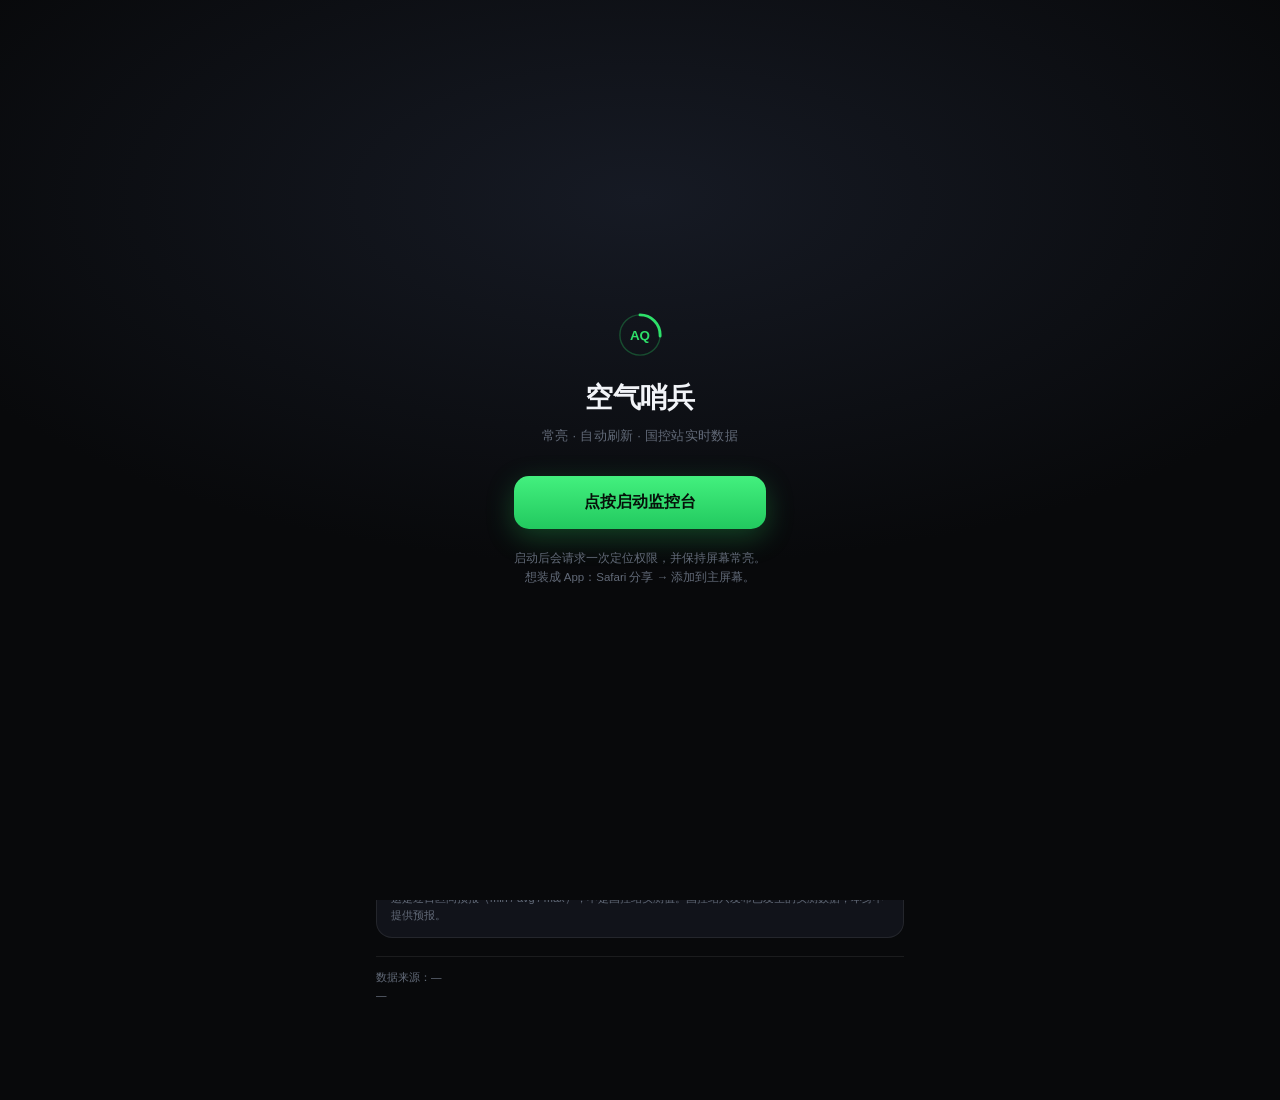
==== commit a54f347a: "full official sub-items: 1h conc + 24h means + O3-8h in snapshot and UI" ====
--- a/index.html
+++ b/index.html
@@ -3,7 +3,7 @@
 <head>
 <meta charset="utf-8">
 <meta name="viewport" content="width=device-width, initial-scale=1, maximum-scale=1, user-scalable=no, viewport-fit=cover">
-<title>空气哨兵 · 便携版（模式数据）</title>
+<title>空气哨兵 · 实时空气质量</title>
 <meta name="description" content="iPhone 常亮实时空气质量看板，自动刷新，无需下拉。">
 <meta name="theme-color" content="#08090b">
 <meta name="apple-mobile-web-app-capable" content="yes">
@@ -361,6 +361,15 @@
 .pcell-val.na { color: var(--text-3); font-size: 17px; font-weight: 500; }
 
 .pcell-unit { font-size: 10px; color: var(--text-3); margin-top: 2px; font-weight: 400; }
+
+.pcell-sub {
+  font-size: 10px;
+  color: var(--text-3);
+  margin-top: 3px;
+  font-variant-numeric: tabular-nums;
+  min-height: 12px;
+  opacity: 0.9;
+}
 
 .pcell-bar {
   margin-top: 8px;
@@ -993,7 +1002,7 @@
   </div>
 </div>
 
-<script>window.__AIRSENTINEL_DIRECT__=true;window.__BUILD__="2026-11-03T06:39:31.716Z";</script>
+<script>window.__AIRSENTINEL_DIRECT__=true;window.__BUILD__="2026-11-03T08:04:37.146Z";</script>
 <script>
 /* 空气哨兵 AirSentinel — iPhone 常亮实时空气质量监控台
  *
@@ -1313,6 +1322,22 @@
     };
   }
 
+  /** 把官方完整子项（24h 均值、O3-8h）挂到两套视图上，显示用国标单位（CO 为 mg/m³）。
+   *  这些字段只有 cnemc 官方接口给；WAQI 与 Open-Meteo 没有，缺省时界面自动不显示该行。 */
+  function attachSubItems(views, conc24UG, o38h) {
+    D_KEYS.forEach((k) => {
+      const raw24 = conc24UG && conc24UG[k] !== undefined && conc24UG[k] !== null ? conc24UG[k] : null;
+      const disp24 = raw24 === null ? null : Number((k === 'co' ? raw24 / 1000 : raw24).toFixed(k === 'co' ? 2 : 0));
+      const disp8h = k === 'o3' && o38h !== null && o38h !== undefined ? Number(o38h.toFixed(0)) : null;
+      [views.cn, views.us].forEach((vw) => {
+        if (!vw.pollutants[k]) return;
+        vw.pollutants[k].conc24 = disp24;
+        vw.pollutants[k].unit24 = k === 'co' ? 'mg/m³' : 'μg/m³';
+        if (k === 'o3') vw.pollutants[k].o3_8h = disp8h;
+      });
+    });
+  }
+
   async function dFetchJSON(url) {
     const r = await fetch(url, { cache: 'no-store' });
     if (!r.ok) throw new Error(`direct_http_${r.status}`);
@@ -1381,6 +1406,12 @@
       no2: numF(st.NO2), so2: numF(st.SO2), co: coMg === null ? null : coMg * 1000,
     };
     const views = dViewsFromConc(concUG);
+    // 官方完整子项：24h 均值 + O3-8h（WAQI/Open-Meteo 均无）
+    const co24 = numF(st.CO_24h);
+    attachSubItems(views, {
+      pm25: numF(st.PM2_5_24h), pm10: numF(st.PM10_24h), o3: numF(st.O3_24h),
+      no2: numF(st.NO2_24h), so2: numF(st.SO2_24h), co: co24 === null ? null : co24 * 1000,
+    }, numF(st.O3_8h));
     const officialAqi = numF(st.AQI);
     const CN_NAMES = ['优', '良', '轻度污染', '中度污染', '重度污染', '严重污染'];
     if (officialAqi !== null) {
@@ -1499,6 +1530,7 @@
     const numF = (v) => { const n = parseFloat(v); return Number.isFinite(n) ? n : null; };
     const concUG = st.conc || {};
     const views = dViewsFromConc(concUG);
+    attachSubItems(views, st.conc24 || null, st.o3_8h !== undefined && st.o3_8h !== null ? numF(st.o3_8h) : null);
     const officialAqi = numF(st.AQI);
     const CN_NAMES = ['优', '良', '轻度污染', '中度污染', '重度污染', '严重污染'];
     if (officialAqi !== null) {
@@ -1522,7 +1554,13 @@
     return {
       ok: true,
       requested_std: S.settings.std,
-      source: { kind: 'snapshot', official: true, label: `中国环境监测总站官方实测（GitHub 快照 ${snap.generatedAt ? snap.generatedAt.slice(11, 16) + ' 更新' : ''}）` },
+      source: {
+        kind: 'snapshot',
+        official: snap.mode === 'cnemc',
+        label: snap.mode === 'cnemc'
+          ? `中国环境监测总站官方实测（快照 ${snap.generatedAt ? snap.generatedAt.slice(11, 16) : ''} 更新）`
+          : `国控站官方转发（WAQI）快照 ${snap.generatedAt ? snap.generatedAt.slice(11, 16) : ''} 更新 · 国标为换算值`,
+      },
       station: {
         name: `${city.name}${st.PositionName ? ' · ' + st.PositionName : ''}`,
         location: st.PositionName || null,
@@ -1541,7 +1579,9 @@
       history24h,
       advice: st.Measure || null,
       fetched_at: new Date().toISOString(),
-      derivation: '国标 AQI/等级/首要污染物为官方原值（每小时快照）；美标视图由官方浓度按 US EPA 断点表正向计算。',
+      derivation: snap.mode === 'cnemc'
+        ? '国标 AQI/等级/首要污染物为官方原值；美标视图由官方浓度按 US EPA 断点表正向计算。'
+        : '快照由 WAQI 转发的美标分项指数反算浓度后按 HJ 633-2012 换算国标；美标视图同浓度正向计算。',
     };
   }
 
@@ -1755,7 +1795,11 @@
     }
     const src = S.data && S.data.source;
     if (src && src.official === false) {
-      setBanner('warn', '<span><b>备用源</b>：当前显示的是模式推算值，不是国控站实测，数值可能与官方读数有偏差。官方数据接通后会自动切换。</span>');
+      if (src.kind === 'snapshot') {
+        setBanner('warn', '<span><b>换算值提示</b>：本快照源自国控站官方转发（WAQI），国标 AQI 由浓度换算得出，与官方发布值可能有 1-2 点差异。</span>');
+      } else {
+        setBanner('warn', '<span><b>备用源</b>：当前显示的是模式推算值，不是国控站实测，数值可能与官方读数有偏差。官方数据接通后会自动切换。</span>');
+      }
       return;
     }
     const b = $('banner');
@@ -1861,6 +1905,7 @@
           <div class="pcell-label"><span>${p.label}</span><span class="pcell-iaqi"></span></div>
           <div class="pcell-val">—</div>
           <div class="pcell-unit"></div>
+          <div class="pcell-sub"></div>
           <div class="pcell-bar"><i></i></div>
         </div>`).join('');
     }
@@ -1873,6 +1918,7 @@
       const unitEl = cell.querySelector('.pcell-unit');
       const iaqiEl = cell.querySelector('.pcell-iaqi');
       const barEl = cell.querySelector('.pcell-bar i');
+      const subEl = cell.querySelector('.pcell-sub');
 
       if (!item || item.index === null || item.index === undefined) {
         cell.classList.remove('hot');
@@ -1881,6 +1927,7 @@
         valEl.classList.add('na');
         unitEl.textContent = '';
         iaqiEl.textContent = '';
+        if (subEl) subEl.textContent = '';
         barEl.style.width = '0%';
         return;
       }
@@ -1892,6 +1939,12 @@
       cell.classList.toggle('hot', Boolean(item.is_primary));
       valEl.textContent = fmtNum(item.conc, p.digits);
       unitEl.textContent = `${item.unit || ''} · 分指数 ${item.index}`;
+      if (subEl) {
+        const bits = [];
+        if (p.key === 'o3' && item.o3_8h !== null && item.o3_8h !== undefined) bits.push(`8h ${item.o3_8h}`);
+        if (item.conc24 !== null && item.conc24 !== undefined) bits.push(`24h ${item.conc24}`);
+        subEl.textContent = bits.length ? `${bits.join(' · ')} ${item.unit24 || ''}` : '';
+      }
       iaqiEl.textContent = item.is_primary ? '首要' : '';
       iaqiEl.style.color = item.is_primary ? color : '';
       barEl.style.width = `${clamp((item.index / maxIdx) * 100, 2, 100)}%`;
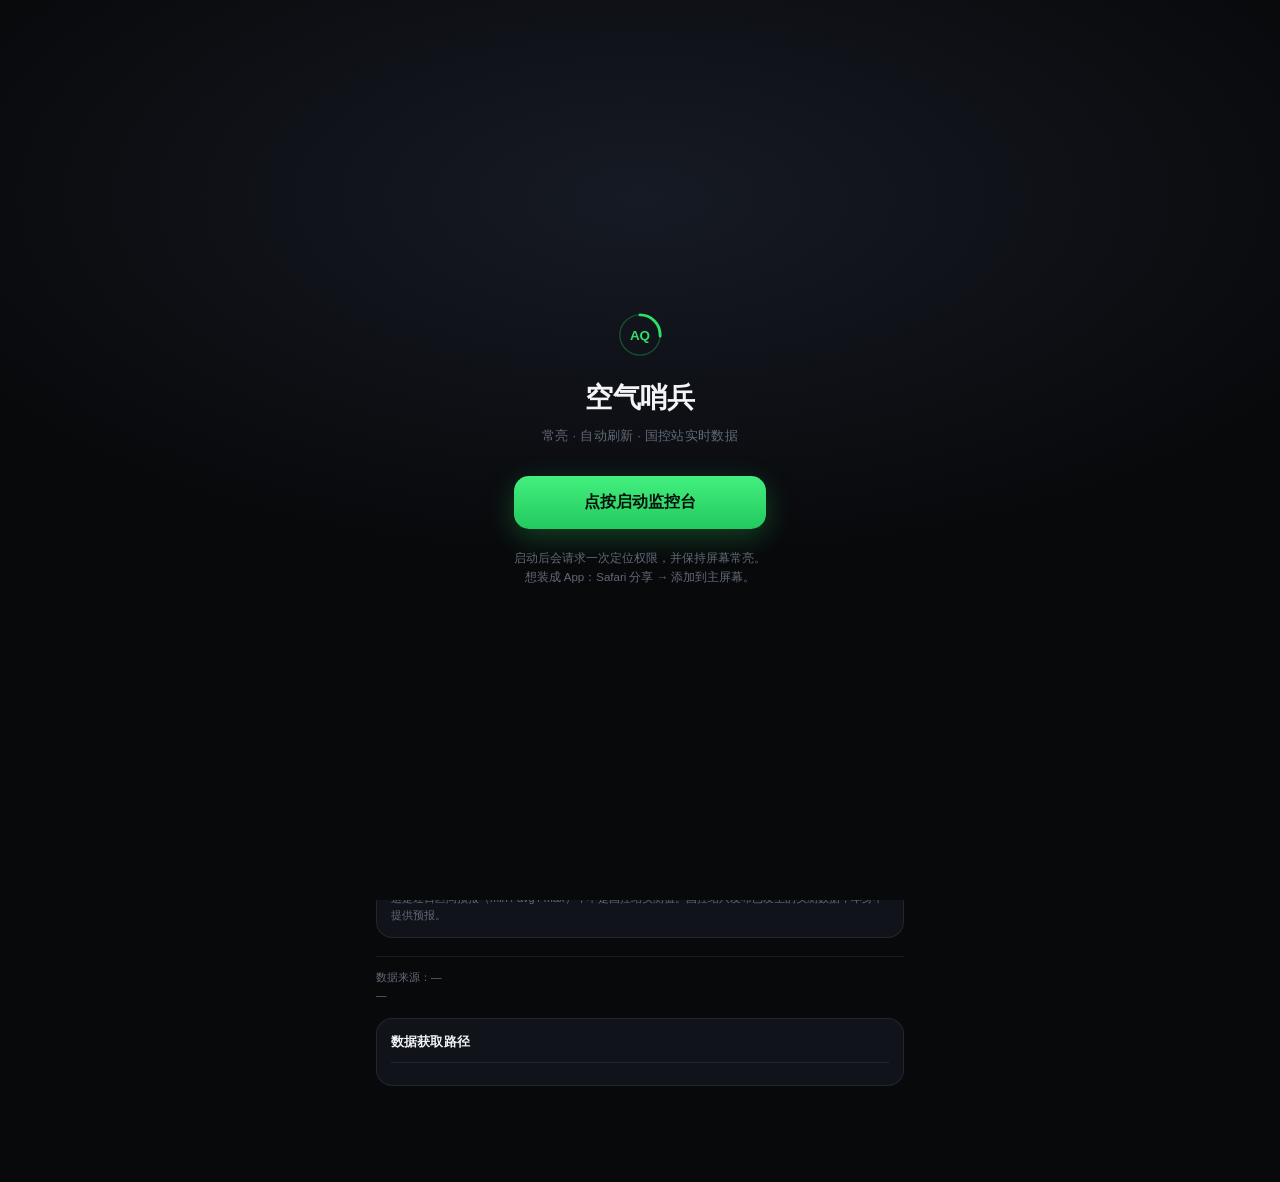
==== commit f4d2edc0: "ui: show all four data paths at page bottom and mark the active one Adds a "数据获取路径" panel listing ev" ====
--- a/index.html
+++ b/index.html
@@ -480,6 +480,69 @@
   letter-spacing: -0.02em;
 }
 .wx-u { font-size: 10px; color: var(--text-3); font-weight: 400; margin-left: 1px; }
+
+/* ---------- 数据获取路径可视化 ---------- */
+.pipe-row { display: flex; flex-wrap: wrap; align-items: stretch; gap: 4px; }
+
+.pipe-node {
+  background: var(--surface-2);
+  border: 1px solid color-mix(in srgb, var(--aqi) 42%, transparent);
+  border-radius: 10px;
+  padding: 7px 9px;
+  display: flex;
+  flex-direction: column;
+  gap: 2px;
+  min-width: 0;
+}
+
+.pipe-node b { font-size: 11.5px; font-weight: 600; color: var(--text); line-height: 1.3; }
+.pipe-node i { font-style: normal; font-size: 9.5px; color: var(--text-3); }
+.pipe-node.pipe-dim { border-color: var(--line); }
+
+.pipe-arrow {
+  display: flex;
+  align-items: center;
+  color: color-mix(in srgb, var(--aqi) 72%, var(--text-3));
+  font-size: 13px;
+  padding: 0 1px;
+}
+
+.pipe-others,
+.pipe-path { margin-top: 12px; }
+
+.pipe-path:first-child { margin-top: 0; }
+
+.pipe-path.off { opacity: 0.42; filter: saturate(0.25); }
+.pipe-path.off .pipe-node { border-color: var(--line); }
+.pipe-path.off .pipe-arrow { color: var(--text-3); }
+
+.pipe-path-head { display: flex; align-items: baseline; gap: 7px; margin-bottom: 6px; flex-wrap: wrap; }
+.pipe-path-head b { font-size: 12px; font-weight: 600; color: var(--text); }
+.pipe-path-head .pipe-reason { font-style: normal; font-size: 10px; color: var(--text-3); }
+
+.pipe-badge {
+  font-size: 9.5px;
+  font-weight: 600;
+  letter-spacing: 0.04em;
+  padding: 2px 7px;
+  border-radius: 6px;
+  background: var(--surface-2);
+  border: 1px solid var(--line-strong);
+  color: var(--text-3);
+  flex-shrink: 0;
+}
+
+.pipe-badge.on {
+  background: color-mix(in srgb, var(--aqi) 22%, var(--surface-2));
+  border-color: color-mix(in srgb, var(--aqi) 55%, transparent);
+  color: var(--aqi);
+}
+
+.pipe-path-foot { font-size: 10px; color: var(--text-3); margin-top: 6px; line-height: 1.5; }
+
+.pipe-other { display: flex; justify-content: space-between; gap: 10px; font-size: 10.5px; color: var(--text-3); }
+.pipe-other-t { color: var(--text-2); font-weight: 500; flex-shrink: 0; }
+.pipe-other-r { text-align: right; }
 
 /* ---------- 页脚 ---------- */
 #foot {
@@ -890,6 +953,15 @@
       <div id="meta-line">—</div>
     </footer>
 
+    <section class="panel" id="pipe-panel">
+      <div class="panel-head">
+        <h2>数据获取路径</h2>
+        <span class="panel-note" id="pipe-note"></span>
+      </div>
+      <div id="pipe-paths" aria-label="全部数据链路与当前生效链路"></div>
+      <p class="panel-foot" id="pipe-foot"></p>
+    </section>
+
   </main>
 
 </div>
@@ -1002,7 +1074,7 @@
   </div>
 </div>
 
-<script>window.__AIRSENTINEL_DIRECT__=true;window.__BUILD__="2026-11-03T08:04:37.146Z";</script>
+<script>window.__AIRSENTINEL_DIRECT__=true;window.__BUILD__="2026-11-03T08:27:12.724Z";</script>
 <script>
 /* 空气哨兵 AirSentinel — iPhone 常亮实时空气质量监控台
  *
@@ -1554,8 +1626,10 @@
     return {
       ok: true,
       requested_std: S.settings.std,
+      mode: snap.mode,
       source: {
         kind: 'snapshot',
+        mode: snap.mode,
         official: snap.mode === 'cnemc',
         label: snap.mode === 'cnemc'
           ? `中国环境监测总站官方实测（快照 ${snap.generatedAt ? snap.generatedAt.slice(11, 16) : ''} 更新）`
@@ -1835,6 +1909,7 @@
     renderForecast();
     renderWeather();
     renderFooter();
+    renderPipeline();
     renderDiag();
   }
 
@@ -2199,6 +2274,77 @@
         <div class="wx-k">${c.k}</div>
         <div class="wx-v">${fmtNum(c.v, c.d)}<span class="wx-u">${c.v === null || c.v === undefined ? '' : c.u}</span></div>
       </div>`).join('');
+  }
+
+  // ---------- 数据获取路径可视化（页面最下方） ----------
+
+  const PIPE_PATHS = [
+    {
+      id: 'cnemc-direct',
+      title: '官方直连',
+      nodes: [['国控站监测站', '实测'], ['cnemc 官方发布平台', '每小时更新'], ['本部署的服务端代理', '代取·绕开CORS'], ['本页', '每5分钟轮询']],
+      foot: '浓度与国标 AQI 均为官方原值，零换算。',
+      off: '本部署为纯静态托管，没有服务端代理',
+    },
+    {
+      id: 'snap-cnemc',
+      title: '官方快照',
+      nodes: [['国控站监测站', '实测'], ['cnemc 官方发布平台', '每小时更新'], ['快照生产者（能直连官方的机器）', '每小时抓取'], ['GitHub Pages 静态快照', '同源读取'], ['本页', '每5分钟轮询']],
+      foot: '快照含官方原始浓度、24h 均值与 O3-8h，国标为官方原值，零换算。',
+      off: '当前快照不是由能直连官方的机器生产',
+    },
+    {
+      id: 'snap-waqi',
+      title: '转发快照（云端兜底）',
+      nodes: [['国控站监测站', '实测'], ['cnemc 官方发布平台', '每小时更新'], ['WAQI 官方转发', '慢约1小时'], ['反算浓度→换算国标', '约1-2点误差'], ['GitHub Pages 静态快照', '同源读取'], ['本页', '每5分钟轮询']],
+      foot: 'GitHub 云端出口到不了 cnemc，只能经 WAQI 转发；国标为换算值，页面已明确标注。',
+      off: '快照已是官方原始值，无需兜底',
+    },
+    {
+      id: 'om-direct',
+      title: '模式兜底',
+      nodes: [['CAMS 卫星+模式', '推算'], ['Open-Meteo', '免Key·CORS开放'], ['本页直连', '每5分钟轮询']],
+      foot: '卫星+模式推算值，非国控站实测；任一官方通道恢复即自动切回。',
+      off: '官方通道可用，未启用',
+    },
+  ];
+
+  function activePipeId() {
+    const src = S.data && S.data.source;
+    if (!src) return null;
+    if (src.kind === 'cnemc') return 'cnemc-direct';
+    if (src.kind === 'snapshot') return src.mode === 'cnemc' ? 'snap-cnemc' : 'snap-waqi';
+    if (src.kind === 'openmeteo') return 'om-direct';
+    return null;
+  }
+
+  function renderPipeline() {
+    const wrap = $('pipe-paths');
+    const note = $('pipe-note');
+    const foot = $('pipe-foot');
+    if (!wrap) return;
+    const activeId = activePipeId();
+    const active = PIPE_PATHS.find((p) => p.id === activeId);
+
+    // 四条链路全部画出：生效的高亮加徽章，其余灰显并注明未启用原因
+    wrap.innerHTML = PIPE_PATHS.map((p) => {
+      const on = p.id === activeId;
+      const chain = p.nodes.map(([name, tag], i) => {
+        const node = `<div class="pipe-node"><b>${name}</b><i>${tag}</i></div>`;
+        return i === 0 ? node : `<div class="pipe-arrow" aria-hidden="true">→</div>${node}`;
+      }).join('');
+      const head = on
+        ? `<span class="pipe-badge on">当前生效</span><b>${p.title}</b>`
+        : `<span class="pipe-badge">未启用</span><b>${p.title}</b><i class="pipe-reason">${p.off}</i>`;
+      const footLine = on ? `<div class="pipe-path-foot">${p.foot}</div>` : '';
+      return `<div class="pipe-path${on ? ' on' : ' off'}"><div class="pipe-path-head">${head}</div><div class="pipe-row">${chain}</div>${footLine}</div>`;
+    }).join('');
+
+    if (note) note.textContent = active ? `当前生效：${active.title}` : '待取数';
+    if (foot) {
+      const t = S.data && S.data.fetched_at ? new Date(S.data.fetched_at).toLocaleTimeString('zh-CN') : '';
+      foot.textContent = (active ? active.foot : '取到数据后，这里会标出实际走过的链路。') + (t ? ` 本页最近一次取数：${t}。` : '');
+    }
   }
 
   // ---------- 页脚 ----------
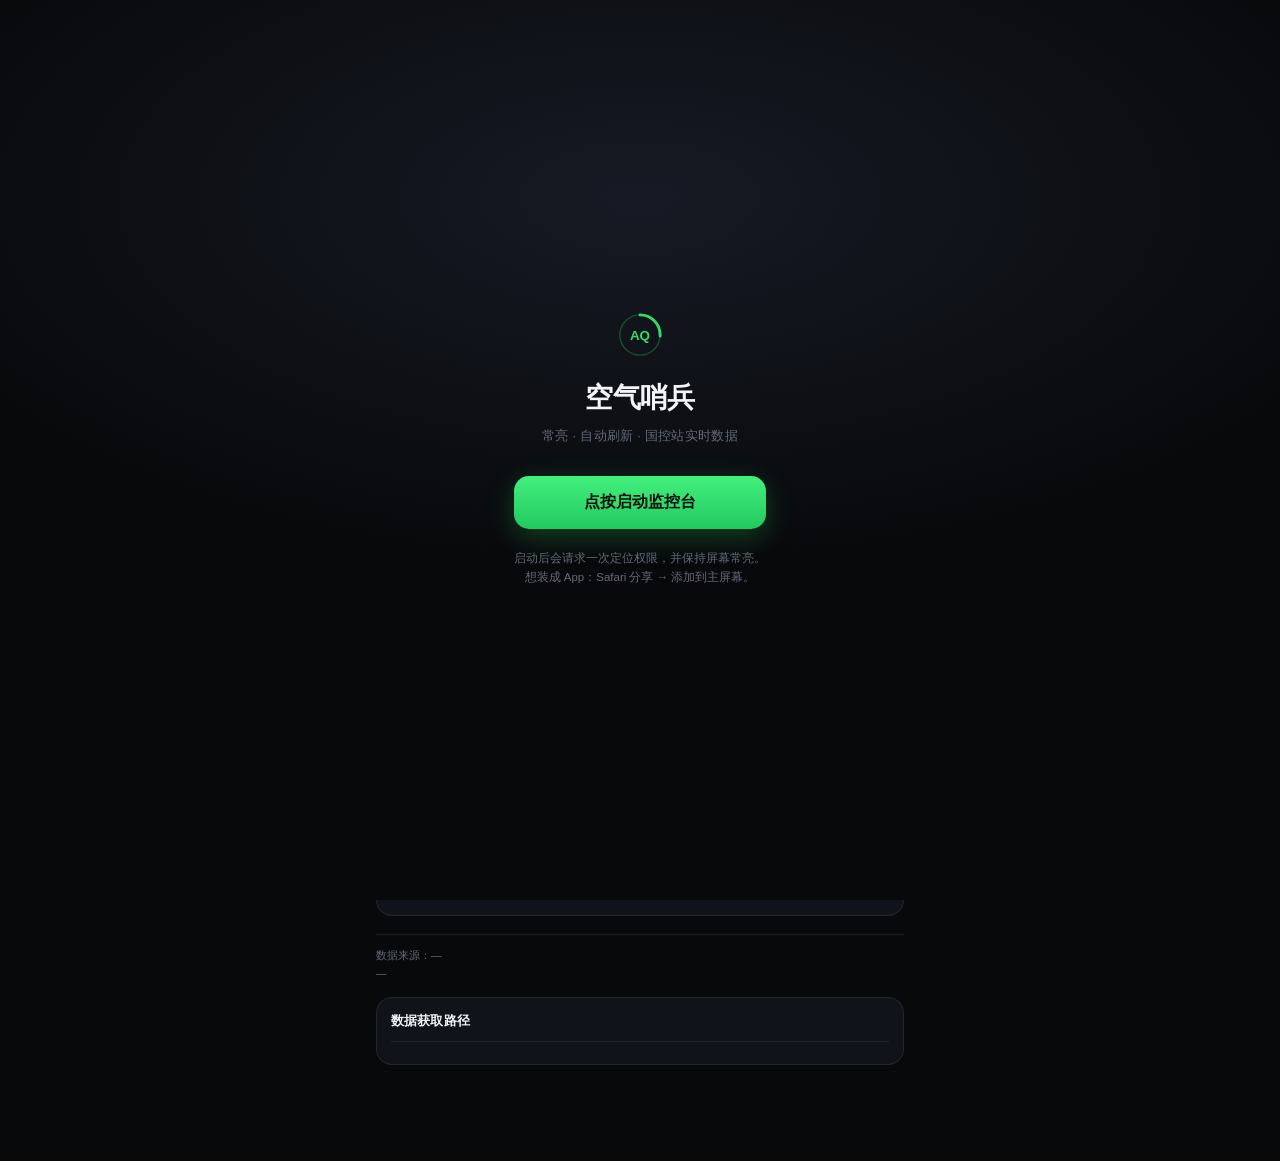
==== commit b40c2e3d: "ui+docs: always-US headline, per-path timeliness, banner fix - Headline AQI is now always US EPA; CN" ====
--- a/index.html
+++ b/index.html
@@ -186,6 +186,8 @@
   align-items: flex-start;
 }
 
+.banner[hidden] { display: none; }
+
 .banner::before {
   content: "";
   flex-shrink: 0;
@@ -318,11 +320,19 @@
 }
 
 /* ---------- 六项污染物 ---------- */
+.grid-cap {
+  margin-top: 20px;
+  font-size: 11px;
+  line-height: 1.5;
+  color: var(--text-3);
+  letter-spacing: .02em;
+}
+
 .grid6 {
   display: grid;
   grid-template-columns: repeat(3, 1fr);
   gap: 8px;
-  margin-top: 20px;
+  margin-top: 8px;
 }
 
 .pcell {
@@ -539,6 +549,16 @@
 }
 
 .pipe-path-foot { font-size: 10px; color: var(--text-3); margin-top: 6px; line-height: 1.5; }
+
+.pipe-ttl {
+  font-size: 10px;
+  color: var(--text-2);
+  margin-top: 6px;
+  line-height: 1.55;
+  padding-left: 8px;
+  border-left: 2px solid var(--line);
+}
+.pipe-path.off .pipe-ttl { color: var(--text-3); }
 
 .pipe-other { display: flex; justify-content: space-between; gap: 10px; font-size: 10.5px; color: var(--text-3); }
 .pipe-other-t { color: var(--text-2); font-weight: 500; flex-shrink: 0; }
@@ -895,7 +915,7 @@
 
     <section class="hero" id="hero">
       <div class="hero-top">
-        <span class="hero-kicker" id="std-label">中国标准 AQI</span>
+        <span class="hero-kicker" id="std-label">US AQI · EPA</span>
       </div>
       <div class="aqi-row">
         <div class="aqi-num" id="aqi-num">--</div>
@@ -913,6 +933,7 @@
       <div class="aqi-stamp" id="aqi-stamp"></div>
     </section>
 
+    <div class="grid-cap" id="grid-cap">分项污染物与 24 小时曲线 · 中国 HJ 633-2012</div>
     <section class="grid6" id="grid6"></section>
 
     <section class="panel">
@@ -998,12 +1019,12 @@
     </div>
 
     <div class="field">
-      <div class="field-label">评价标准</div>
+      <div class="field-label">分项口径（污染物网格与 24 小时曲线）</div>
       <div class="seg" id="seg-std">
         <button type="button" data-v="cn">中国 HJ 633-2012</button>
         <button type="button" data-v="us">美国 US EPA</button>
       </div>
-      <p class="field-hint">同一份浓度数据，两套标准的分级限值不同，美标通常更严。</p>
+      <p class="field-hint">上方大数字固定用美标 US EPA，本项只影响下方分项与曲线；国标值同时在大数字下方一行给出。同一份浓度数据，两套标准的分级限值不同，美标通常更严。</p>
     </div>
 
     <div class="field">
@@ -1074,7 +1095,7 @@
   </div>
 </div>
 
-<script>window.__AIRSENTINEL_DIRECT__=true;window.__BUILD__="2026-11-03T08:27:12.724Z";</script>
+<script>window.__AIRSENTINEL_DIRECT__=true;window.__BUILD__="2026-11-03T08:45:27.819Z";</script>
 <script>
 /* 空气哨兵 AirSentinel — iPhone 常亮实时空气质量监控台
  *
@@ -1647,6 +1668,7 @@
       primary_label: PRIMARY_LABEL_D[primary] || primary.toUpperCase(),
       observed_at: st.TimePoint || null,
       observed_tz: '+08:00',
+      snapshot_at: snap.generatedAt || null,
       views,
       weather: { temperature_c: null, humidity_pct: null, wind_ms: null, pressure_hpa: null },
       forecast: {},
@@ -1896,15 +1918,19 @@
   function renderAll() {
     const d = S.data;
     if (!d) return;
-    const view = d.views[S.settings.std] || d.views.us;
-    const other = S.settings.std === 'cn' ? d.views.us : d.views.cn;
+    // 上方大数字固定使用美标 US EPA（用户要求，不随设置变化）；
+    // 设置里的「分项口径」只影响下方污染物网格与 24 小时曲线。
+    const view = d.views.us || d.views.cn;
+    const other = d.views.cn && d.views.cn !== view ? d.views.cn : null;
+    const gridView = d.views[S.settings.std] || view;
     const aqi = view.aqi;
     const lvIdx = view.level_index >= 0 ? view.level_index : levelIndexOf(aqi);
 
     setTheme(lvIdx);
     renderHeader();
     renderHero(view, other, aqi, lvIdx);
-    renderPollutants(view, aqi);
+    renderPollutants(gridView, gridView.aqi);
+    renderGridCaption(gridView);
     renderChart();
     renderForecast();
     renderWeather();
@@ -1942,8 +1968,11 @@
     $('aqi-level').textContent = view.aqi === null ? '无数据' : view.level;
 
     const altBits = [];
+    const official = Boolean(d.source && d.source.official);
     if (other && other.aqi !== null && other.aqi !== undefined) {
-      altBits.push(other.std === 'cn' ? `国标换算 <b>${other.aqi}</b> ${other.level}` : `美标原值 <b>${other.aqi}</b> ${other.level_alt || other.level}`);
+      altBits.push(other.std === 'cn'
+        ? `${official ? '国标同刻' : '国标换算'} <b>${other.aqi}</b> ${other.level}`
+        : `美标原值 <b>${other.aqi}</b> ${other.level_alt || other.level}`);
     }
     if (isCN && view.level_alt) altBits.push(`<span title="国标值由美标分项指数换算得到">${view.level_alt}</span>`);
     $('aqi-alt').innerHTML = altBits.join(' · ');
@@ -2024,6 +2053,14 @@
       iaqiEl.style.color = item.is_primary ? color : '';
       barEl.style.width = `${clamp((item.index / maxIdx) * 100, 2, 100)}%`;
     });
+  }
+
+  /** 分项区上方的口径说明：大数字固定美标，这里跟随设置。 */
+  function renderGridCaption(view) {
+    const cap = $('grid-cap');
+    if (!cap) return;
+    const stdName = view && view.std === 'cn' ? '中国 HJ 633-2012' : '美国 US EPA';
+    cap.textContent = `分项污染物与 24 小时曲线 · ${stdName}`;
   }
 
   // ---------- 24 小时曲线（canvas，无外部依赖） ----------
@@ -2284,6 +2321,7 @@
       title: '官方直连',
       nodes: [['国控站监测站', '实测'], ['cnemc 官方发布平台', '每小时更新'], ['本部署的服务端代理', '代取·绕开CORS'], ['本页', '每5分钟轮询']],
       foot: '浓度与国标 AQI 均为官方原值，零换算。',
+      ttl: '官方每小时发布一次，发布值本身比真实时间旧约 20 到 60 分钟；本页每 5 分钟轮询，拿到的就是官方最新发布值，无额外延迟。',
       off: '本部署为纯静态托管，没有服务端代理',
     },
     {
@@ -2291,6 +2329,7 @@
       title: '官方快照',
       nodes: [['国控站监测站', '实测'], ['cnemc 官方发布平台', '每小时更新'], ['快照生产者（能直连官方的机器）', '每小时抓取'], ['GitHub Pages 静态快照', '同源读取'], ['本页', '每5分钟轮询']],
       foot: '快照含官方原始浓度、24h 均值与 O3-8h，国标为官方原值，零换算。',
+      ttl: '官方发布滞后 20 到 60 分钟，加上快照每小时生产一次、发布约 1 到 2 分钟；最坏比官方最新发布值再旧约 1 小时，下方会显示快照实际生成时间。',
       off: '当前快照不是由能直连官方的机器生产',
     },
     {
@@ -2298,6 +2337,7 @@
       title: '转发快照（云端兜底）',
       nodes: [['国控站监测站', '实测'], ['cnemc 官方发布平台', '每小时更新'], ['WAQI 官方转发', '慢约1小时'], ['反算浓度→换算国标', '约1-2点误差'], ['GitHub Pages 静态快照', '同源读取'], ['本页', '每5分钟轮询']],
       foot: 'GitHub 云端出口到不了 cnemc，只能经 WAQI 转发；国标为换算值，页面已明确标注。',
+      ttl: 'WAQI 转发比官方发布再慢约 1 小时，叠加每小时一次的快照后，通常比真实时间旧 1 到 2 小时；定位是保活兜底，不是首选。',
       off: '快照已是官方原始值，无需兜底',
     },
     {
@@ -2305,6 +2345,7 @@
       title: '模式兜底',
       nodes: [['CAMS 卫星+模式', '推算'], ['Open-Meteo', '免Key·CORS开放'], ['本页直连', '每5分钟轮询']],
       foot: '卫星+模式推算值，非国控站实测；任一官方通道恢复即自动切回。',
+      ttl: '卫星+模式分析场，小时级更新，通常比真实时间旧 1 到 3 小时，且不是实测值；只在官方通道全断时启用。',
       off: '官方通道可用，未启用',
     },
   ];
@@ -2337,13 +2378,37 @@
         ? `<span class="pipe-badge on">当前生效</span><b>${p.title}</b>`
         : `<span class="pipe-badge">未启用</span><b>${p.title}</b><i class="pipe-reason">${p.off}</i>`;
       const footLine = on ? `<div class="pipe-path-foot">${p.foot}</div>` : '';
-      return `<div class="pipe-path${on ? ' on' : ' off'}"><div class="pipe-path-head">${head}</div><div class="pipe-row">${chain}</div>${footLine}</div>`;
+      const ttlLine = `<div class="pipe-ttl">时效：${p.ttl}</div>`;
+      return `<div class="pipe-path${on ? ' on' : ' off'}"><div class="pipe-path-head">${head}</div><div class="pipe-row">${chain}</div>${ttlLine}${footLine}</div>`;
     }).join('');
 
     if (note) note.textContent = active ? `当前生效：${active.title}` : '待取数';
     if (foot) {
-      const t = S.data && S.data.fetched_at ? new Date(S.data.fetched_at).toLocaleTimeString('zh-CN') : '';
-      foot.textContent = (active ? active.foot : '取到数据后，这里会标出实际走过的链路。') + (t ? ` 本页最近一次取数：${t}。` : '');
+      const d = S.data || {};
+      const bits = [];
+      if (d.observed_at && !Number.isNaN(Date.parse(d.observed_at))) {
+        bits.push(`观测值时间 ${fmtObs(d.observed_at)}（${agoText(Date.parse(d.observed_at))}）`);
+      }
+      if (d.snapshot_at && !Number.isNaN(Date.parse(d.snapshot_at))) {
+        bits.push(`快照生成 ${fmtObs(d.snapshot_at)}（${agoText(Date.parse(d.snapshot_at))}）`);
+      }
+      if (S.lastOkAt) bits.push(`本页取数 ${agoText(S.lastOkAt)}`);
+      if (S.settings.interval) bits.push(`每 ${Math.round(S.settings.interval / 60)} 分钟自动重取`);
+      foot.textContent = (active ? active.foot : '取到数据后，这里会标出实际走过的链路。') + (bits.length ? ` 当前：${bits.join('，')}。` : '');
+    }
+  }
+
+  /** 时间展示：无时区后缀的上游时间就是北京时间原样显示；带时区（Z）的快照时间换算到北京时间。 */
+  function fmtObs(v) {
+    if (!v) return '';
+    const s = String(v);
+    if (!/(Z|[+-]\d{2}:?\d{2})$/.test(s)) return s.replace('T', ' ').slice(5, 16);
+    const dt = new Date(s);
+    if (Number.isNaN(dt.getTime())) return '';
+    try {
+      return dt.toLocaleString('zh-CN', { timeZone: 'Asia/Shanghai', month: '2-digit', day: '2-digit', hour: '2-digit', minute: '2-digit', hour12: false }).replace(/\//g, '-');
+    } catch {
+      return s.slice(5, 16).replace('T', ' ');
     }
   }
 
@@ -2675,7 +2740,8 @@
       ['数据源', S.configured === true ? '<span class="ok">已配置</span>' : (S.configured === false ? '<span class="bad">未配置</span>' : '探测中')],
       ['常亮', wake],
       ['刷新间隔', `${S.settings.interval} 秒`],
-      ['口径', S.settings.std === 'cn' ? '国标（换算）' : '美标（原值）'],
+      ['大数字口径', '美标 US EPA（固定）'],
+      ['分项口径', S.settings.std === 'cn' ? '国标 HJ 633-2012' : '美标 US EPA'],
       ['位置', S.geo ? (S.geo.q ? `城市：${S.geo.q}` : `${S.geo.lat}, ${S.geo.lon}`) : '<span class="bad">无</span>'],
       ['上次成功', S.lastOkAt ? `<span class="ok">${new Date(S.lastOkAt).toLocaleTimeString('zh-CN')}</span>` : '<span class="bad">从未</span>'],
       ['连续失败', S.failStreak ? `<span class="bad">${S.failStreak} 次</span>` : '<span class="ok">0</span>'],
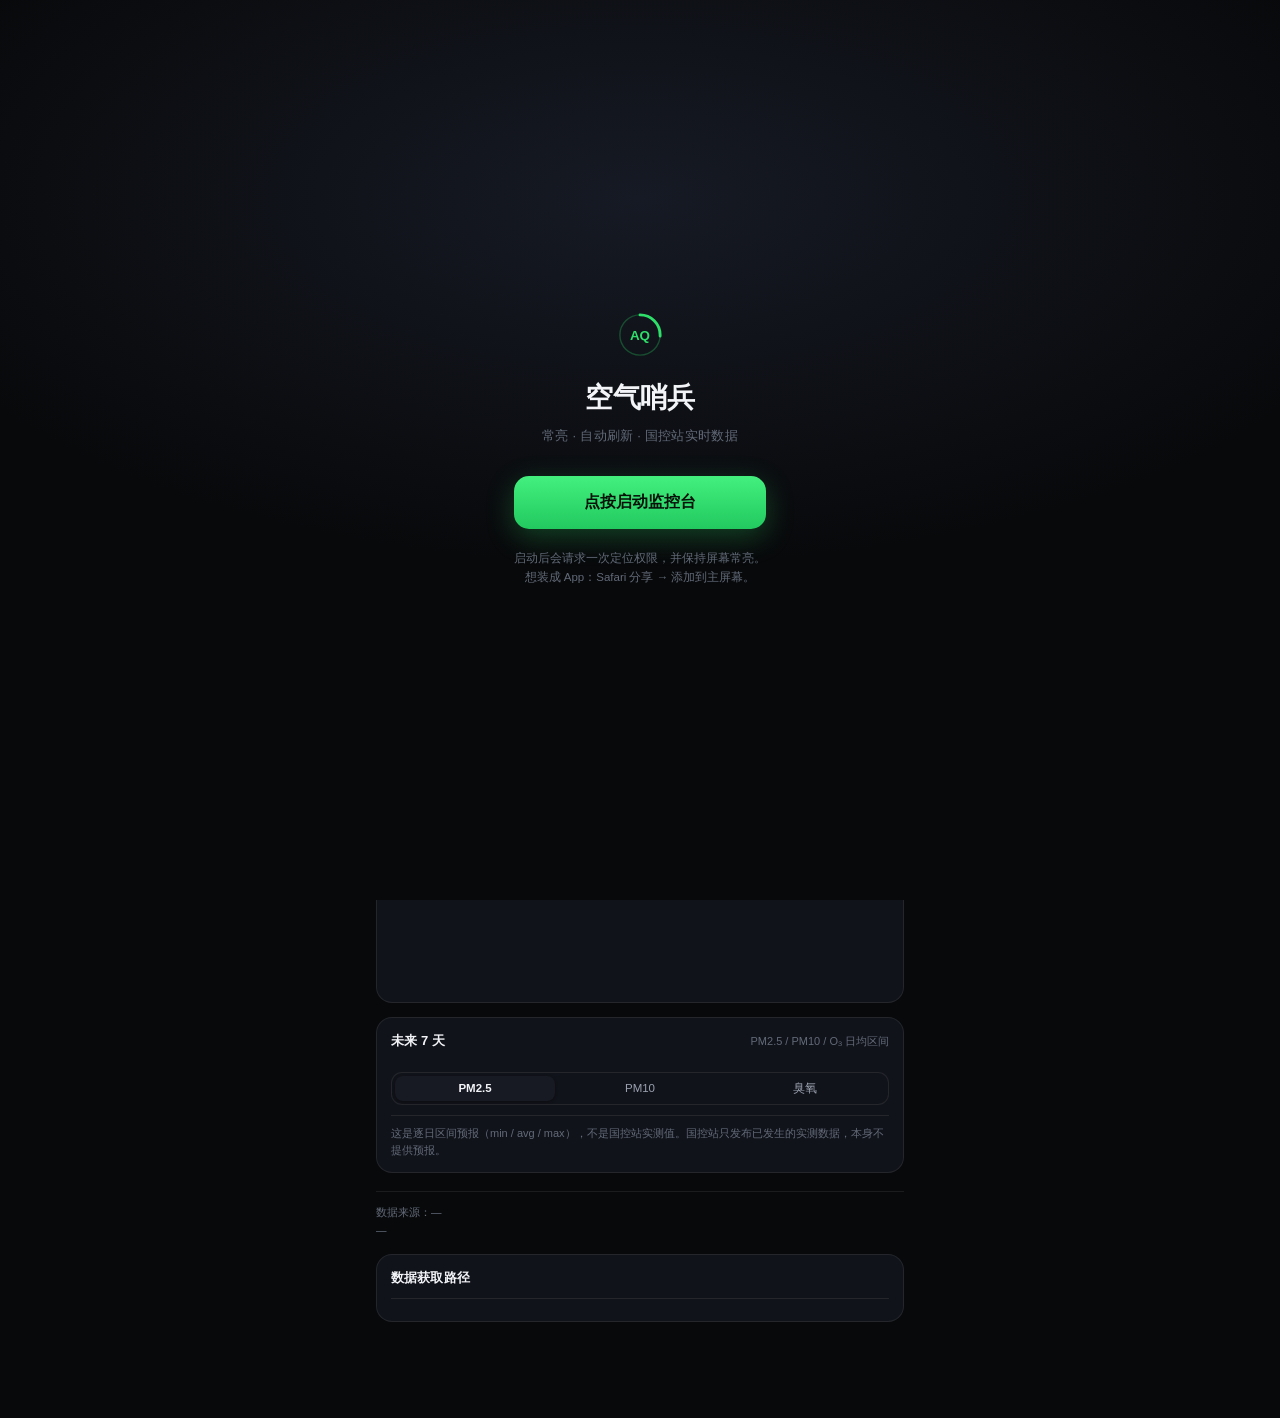
==== commit 59278705: "trend: click pollutant card to show hourly concentration trend" ====
--- a/index.html
+++ b/index.html
@@ -342,9 +342,22 @@
   padding: 10px 11px 11px;
   position: relative;
   overflow: hidden;
+  cursor: pointer;
+  -webkit-tap-highlight-color: transparent;
+  transition: border-color 0.2s ease, box-shadow 0.2s ease;
 }
 
 .pcell.hot { border-color: color-mix(in srgb, var(--pc, #fff) 45%, transparent); }
+
+.pcell.sel {
+  border-color: color-mix(in srgb, var(--pc, #8ab4ff) 75%, transparent);
+  box-shadow: inset 0 0 0 1px color-mix(in srgb, var(--pc, #8ab4ff) 55%, transparent);
+}
+
+.pcell:focus-visible {
+  outline: 2px solid var(--pc, #8ab4ff);
+  outline-offset: 2px;
+}
 
 .pcell-label {
   font-size: 11px;
@@ -935,6 +948,17 @@
 
     <div class="grid-cap" id="grid-cap">分项污染物与 24 小时曲线 · 中国 HJ 633-2012</div>
     <section class="grid6" id="grid6"></section>
+
+    <section class="panel" id="trend-panel">
+      <div class="panel-head">
+        <h2 id="trend-title">分小时趋势</h2>
+        <span class="panel-note" id="trend-note">—</span>
+      </div>
+      <div class="chart-box">
+        <canvas id="chartTrend"></canvas>
+      </div>
+      <p class="panel-foot" id="trend-foot">点上面任意一张污染物卡片，切换这里的分小时趋势。</p>
+    </section>
 
     <section class="panel">
       <div class="panel-head">
@@ -1539,12 +1563,13 @@
           if (m) ts = Number(m[1]);
           else if (r.TimePoint) ts = Date.parse(r.TimePoint);
           const coMg = numF(r.CO);
-          const v = dViewsFromConc({
+          const concUG = {
             pm25: numF(r.PM2_5), pm10: numF(r.PM10), o3: numF(r.O3),
             no2: numF(r.NO2), so2: numF(r.SO2), co: coMg === null ? null : coMg * 1000,
-          });
+          };
+          const v = dViewsFromConc(concUG);
           const cnAqi = numF(r.AQI);
-          return Number.isFinite(ts) ? { t: ts, cn: cnAqi !== null ? cnAqi : v.cn.aqi, us: v.us.aqi } : null;
+          return Number.isFinite(ts) ? { t: ts, cn: cnAqi !== null ? cnAqi : v.cn.aqi, us: v.us.aqi, conc: concUG } : null;
         })
         .filter(Boolean)
         .filter((p) => p.t <= now && p.t >= now - 24 * 3600 * 1000);
@@ -1640,7 +1665,7 @@
     const history24h = (Array.isArray(det.history) ? det.history : [])
       .map((h) => {
         const v = dViewsFromConc(h.conc || {});
-        return { t: h.t, cn: h.cn !== null && h.cn !== undefined ? h.cn : v.cn.aqi, us: v.us.aqi };
+        return { t: h.t, cn: h.cn !== null && h.cn !== undefined ? h.cn : v.cn.aqi, us: v.us.aqi, conc: h.conc || null };
       })
       .filter((p) => p.t <= now && p.t >= now - 24 * 3600 * 1000);
 
@@ -1747,7 +1772,7 @@
       D_KEYS.forEach((k) => { const arr = hourly[D_FIELD[k]]; const v = Array.isArray(arr) ? arr[i] : null; c[k] = typeof v === 'number' ? v : null; });
       if (ts <= now && ts >= cutoff) {
         const v = dViewsFromConc(c);
-        history24h.push({ t: ts, us: v.us.aqi, cn: v.cn.aqi });
+        history24h.push({ t: ts, us: v.us.aqi, cn: v.cn.aqi, conc: c });
       }
       if (ts >= now) {
         const day = typeof raw === 'string' ? raw.slice(0, 10) : '';
@@ -1932,6 +1957,7 @@
     renderPollutants(gridView, gridView.aqi);
     renderGridCaption(gridView);
     renderChart();
+    renderTrend();
     renderForecast();
     renderWeather();
     renderFooter();
@@ -2005,13 +2031,34 @@
 
     if (!box.childElementCount) {
       box.innerHTML = POLLUTANTS.map((p) => `
-        <div class="pcell" data-k="${p.key}">
+        <div class="pcell" data-k="${p.key}" role="button" tabindex="0" aria-pressed="false" title="点按查看该指标的分小时趋势">
           <div class="pcell-label"><span>${p.label}</span><span class="pcell-iaqi"></span></div>
           <div class="pcell-val">—</div>
           <div class="pcell-unit"></div>
           <div class="pcell-sub"></div>
           <div class="pcell-bar"><i></i></div>
         </div>`).join('');
+      const select = (key) => {
+        if (!key || !POLLUTANTS.some((p) => p.key === key)) return;
+        S.settings.trendKey = key;
+        saveSettings();
+        if (S.data) {
+          const v = S.data.views[S.settings.std] || S.data.views.us;
+          renderPollutants(v, v.aqi);
+          renderTrend();
+        }
+      };
+      box.addEventListener('click', (e) => {
+        const cell = e.target.closest('.pcell[data-k]');
+        if (cell) select(cell.dataset.k);
+      });
+      box.addEventListener('keydown', (e) => {
+        if (e.key !== 'Enter' && e.key !== ' ') return;
+        const cell = e.target.closest('.pcell[data-k]');
+        if (!cell) return;
+        e.preventDefault();
+        select(cell.dataset.k);
+      });
     }
 
     POLLUTANTS.forEach((p) => {
@@ -2052,6 +2099,185 @@
       iaqiEl.textContent = item.is_primary ? '首要' : '';
       iaqiEl.style.color = item.is_primary ? color : '';
       barEl.style.width = `${clamp((item.index / maxIdx) * 100, 2, 100)}%`;
+    });
+
+    // 选中态：默认跟随首要污染物，用户点过卡片后跟随用户的选择
+    const selKey = trendKey();
+    POLLUTANTS.forEach((p) => {
+      const cell = box.querySelector(`[data-k="${p.key}"]`);
+      if (!cell) return;
+      const sel = p.key === selKey;
+      cell.classList.toggle('sel', sel);
+      cell.setAttribute('aria-pressed', sel ? 'true' : 'false');
+    });
+  }
+
+  // ---------- 污染物分小时趋势（点击六宫格卡片切换） ----------
+  //
+  // 数据来源就是已有的 history24h，只是以前只留了 AQI、把逐小时浓度丢掉了。
+  // 现在 history24h 每点都带 conc，这里按当前评价标准（国标/美标）把浓度
+  // 换算成该标准下的单位再画：国标 CO 为 mg/m³、其余 μg/m³；美标气体为
+  // ppb、CO 为 ppm、颗粒物仍为 μg/m³。WAQI/服务端路径的 history 本来就
+  // 没有逐小时浓度，那种情况下只画空态、不编造曲线。
+
+  function trendKey() {
+    const k = S.settings.trendKey;
+    if (k && POLLUTANTS.some((p) => p.key === k)) return k;
+    return (S.data && S.data.primary) || 'pm25';
+  }
+
+  function trendPoints() {
+    const key = trendKey();
+    const std = S.settings.std;
+    const hist = S.data && Array.isArray(S.data.history24h) ? S.data.history24h : [];
+    const pts = [];
+    hist.forEach((p) => {
+      if (!p.conc) return;
+      const v = dViewsFromConc(p.conc);
+      const item = v[std] && v[std].pollutants ? v[std].pollutants[key] : null;
+      if (item && item.conc !== null && item.conc !== undefined) {
+        pts.push({ t: p.t, v: item.conc, index: item.index, unit: item.unit });
+      }
+    });
+    pts.sort((a, b) => a.t - b.t);
+    return { key, pts };
+  }
+
+  function renderTrend() {
+    const cv = $('chartTrend');
+    if (!cv) return;
+    const { key, pts } = trendPoints();
+    const meta = POLLUTANTS.find((p) => p.key === key) || { label: key.toUpperCase(), digits: 0 };
+    const label = PRIMARY_LABEL_D[key] || meta.label;
+    const titleEl = $('trend-title');
+    const noteEl = $('trend-note');
+    const footEl = $('trend-foot');
+    if (titleEl) titleEl.textContent = `${label} · 分小时趋势`;
+
+    const box = cv.parentElement;
+    const dpr = Math.min(3, window.devicePixelRatio || 1);
+    const w = box.clientWidth || 320;
+    const h = box.clientHeight || 148;
+    if (cv.width !== Math.round(w * dpr) || cv.height !== Math.round(h * dpr)) {
+      cv.width = Math.round(w * dpr);
+      cv.height = Math.round(h * dpr);
+      cv.style.width = `${w}px`;
+      cv.style.height = `${h}px`;
+    }
+    const ctx = cv.getContext('2d');
+    ctx.setTransform(dpr, 0, 0, dpr, 0, 0);
+    ctx.clearRect(0, 0, w, h);
+
+    if (pts.length < 2) {
+      const hasHist = S.data && Array.isArray(S.data.history24h) && S.data.history24h.length > 0;
+      if (noteEl) noteEl.textContent = '暂无分小时数据';
+      if (footEl) footEl.textContent = hasHist
+        ? '当前数据源的逐小时历史里没有该指标的有效值，换一张卡片试试。'
+        : '当前数据源不带逐小时历史（如 WAQI 换算快照），等官方实测快照恢复后这里自动出现曲线。';
+      ctx.strokeStyle = 'rgba(255,255,255,0.07)';
+      ctx.lineWidth = 1;
+      ctx.beginPath();
+      ctx.moveTo(0, h - 22.5);
+      ctx.lineTo(w, h - 22.5);
+      ctx.stroke();
+      ctx.fillStyle = '#626a78';
+      ctx.font = '11.5px -apple-system, "PingFang SC", sans-serif';
+      ctx.textAlign = 'center';
+      ctx.fillText('暂无该指标的分小时数据', w / 2, h / 2 - 4);
+      ctx.fillText('点上面任意一张污染物卡片可切换指标', w / 2, h / 2 + 14);
+      return;
+    }
+
+    const unit = pts[0].unit || '';
+    const vals = pts.map((p) => p.v);
+    const maxV = Math.max.apply(null, vals);
+    const avgV = vals.reduce((a, b) => a + b, 0) / vals.length;
+    const digits = maxV < 10 ? 1 : 0;
+    const fmt = (v) => fmtNum(v, digits);
+    if (noteEl) noteEl.textContent = `过去 24 小时 · ${pts.length} 点 · 最高 ${fmt(maxV)} · 平均 ${fmt(avgV)} ${unit}`;
+    if (footEl) footEl.textContent = `浓度为逐小时实测值，单位 ${unit}（随评价标准变化：国标 CO 为 mg/m³、其余 μg/m³；美标气体为 ppb、CO 为 ppm）。点上面任意一张卡片可切换指标。`;
+
+    const padL = 34, padR = 8, padT = 12, padB = 24;
+    const iw = w - padL - padR;
+    const ih = h - padT - padB;
+    const t0 = Date.now() - 24 * 3600 * 1000;
+    const t1 = Date.now();
+    const step = maxV < 10 ? 1 : maxV < 50 ? 5 : maxV < 100 ? 10 : 50;
+    const yMax = Math.max(step, Math.ceil((maxV * 1.15) / step) * step);
+    const X = (t) => padL + ((t - t0) / (t1 - t0)) * iw;
+    const Y = (v) => padT + ih - (clamp(v, 0, yMax) / yMax) * ih;
+
+    ctx.font = '9.5px -apple-system, sans-serif';
+    ctx.textAlign = 'right';
+    ctx.textBaseline = 'middle';
+    for (let v = 0; v <= yMax; v += step) {
+      const y = Y(v);
+      ctx.strokeStyle = 'rgba(255,255,255,0.06)';
+      ctx.lineWidth = 1;
+      ctx.beginPath();
+      ctx.moveTo(padL, y);
+      ctx.lineTo(w - padR, y);
+      ctx.stroke();
+      ctx.fillStyle = '#626a78';
+      ctx.fillText(fmt(v), padL - 6, y);
+    }
+
+    ctx.textAlign = 'center';
+    ctx.textBaseline = 'top';
+    for (let i = 0; i <= 6; i++) {
+      const t = t0 + (i / 6) * (t1 - t0);
+      const d = new Date(t);
+      if (d.getHours() % 4 !== 0 && i !== 6) continue;
+      ctx.fillStyle = '#626a78';
+      ctx.fillText(i === 6 ? '现在' : `${pad2(d.getHours())}:00`, X(t), h - padB + 7);
+    }
+
+    const last = pts[pts.length - 1];
+    const lineColor = last.index !== null && last.index !== undefined ? levelColorOf(levelIndexOf(last.index)) : '#8ab4ff';
+    const linePath = new Path2D();
+    pts.forEach((p, i) => {
+      const x = X(p.t), y = Y(p.v);
+      if (i === 0) linePath.moveTo(x, y); else linePath.lineTo(x, y);
+    });
+    ctx.beginPath();
+    pts.forEach((p, i) => {
+      const x = X(p.t), y = Y(p.v);
+      if (i === 0) ctx.moveTo(x, y); else ctx.lineTo(x, y);
+    });
+    ctx.lineTo(X(last.t), padT + ih);
+    ctx.lineTo(X(pts[0].t), padT + ih);
+    ctx.closePath();
+    const grad = ctx.createLinearGradient(0, padT, 0, padT + ih);
+    grad.addColorStop(0, hexA(lineColor, 0.30));
+    grad.addColorStop(1, hexA(lineColor, 0.02));
+    ctx.fillStyle = grad;
+    ctx.fill();
+
+    ctx.strokeStyle = lineColor;
+    ctx.lineWidth = 2;
+    ctx.lineJoin = 'round';
+    ctx.lineCap = 'round';
+    ctx.stroke(linePath);
+
+    pts.forEach((p, i) => {
+      const isLast = i === pts.length - 1;
+      const c = p.index !== null && p.index !== undefined ? levelColorOf(levelIndexOf(p.index)) : lineColor;
+      ctx.beginPath();
+      ctx.arc(X(p.t), Y(p.v), isLast ? 3.6 : 2, 0, Math.PI * 2);
+      ctx.fillStyle = isLast ? c : hexA(c, 0.75);
+      ctx.fill();
+      if (isLast) {
+        ctx.strokeStyle = 'rgba(8,9,11,0.9)';
+        ctx.lineWidth = 1.6;
+        ctx.stroke();
+        ctx.font = '11px -apple-system, sans-serif';
+        ctx.textAlign = 'left';
+        ctx.textBaseline = 'middle';
+        ctx.fillStyle = '#e8eaed';
+        const txt = `${fmt(p.v)} ${unit}`;
+        const tx = Math.min(X(p.t) + 8, w - 8 - ctx.measureText(txt).width);
+        ctx.fillText(txt, tx, Math.max(padT + 8, Y(p.v) - 12));
+      }
     });
   }
 
@@ -2854,7 +3080,7 @@
       if (Date.now() > S.nextAt) fetchAQ();
     });
 
-    window.addEventListener('resize', () => { if (S.data) renderChart(); });
+    window.addEventListener('resize', () => { if (S.data) { renderChart(); renderTrend(); } });
   }
 
   // ============================================================
